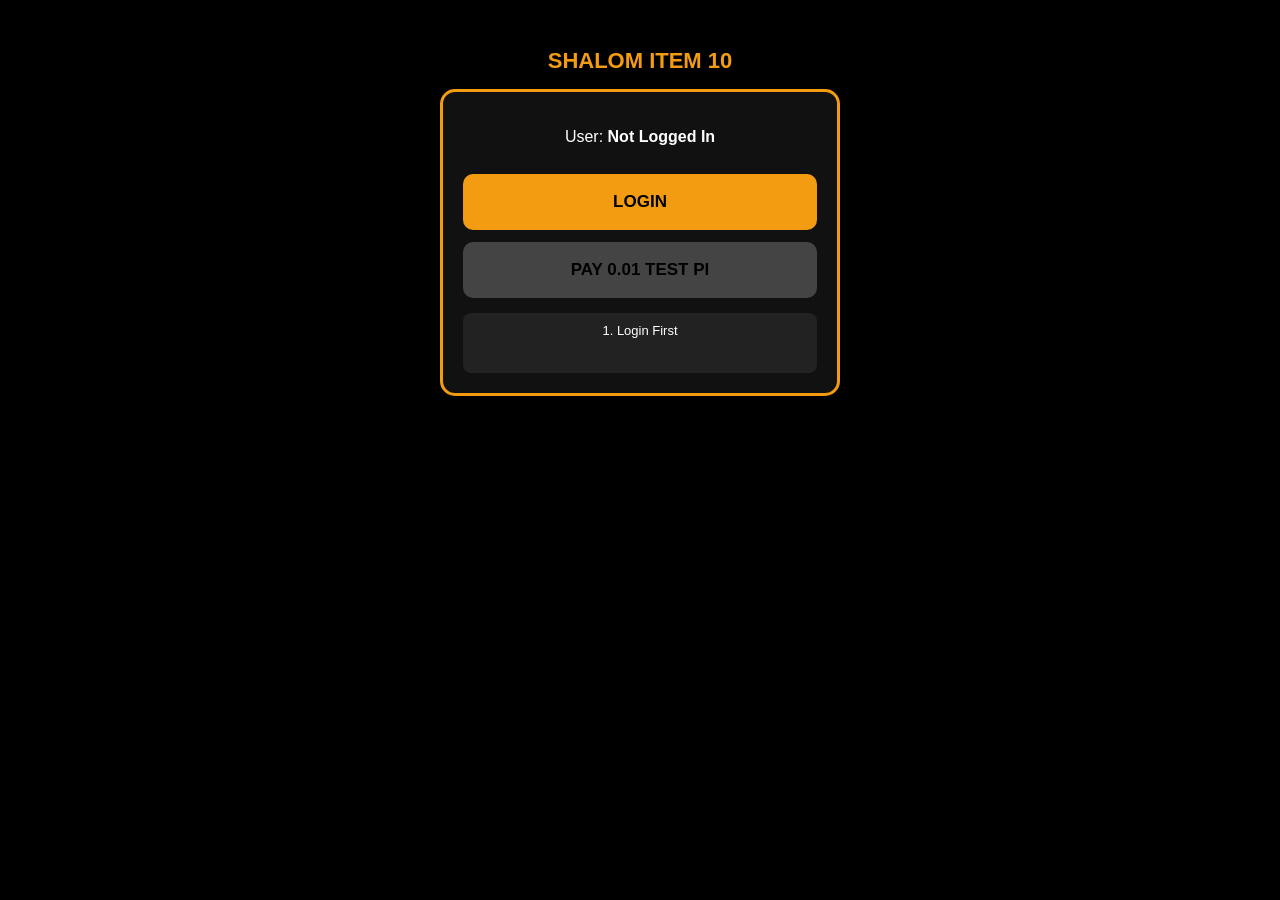
==== index.html @ a56987d5 "Refactor HTML structure and styles for final version Updated the title and modified styles for impro" ====
<!DOCTYPE html>
<html lang="en">
<head>
  <meta charset="UTF-8">
  <meta name="viewport" content="width=device-width, initial-scale=1.0">
  <title>SHALOM - Item 10 FINAL</title>
  <script src="https://sdk.minepi.com/pi-sdk.js"></script>
  <style>
    body{background:#000;color:#fff;text-align:center;padding:20px;font-family:Arial}
    .container{max-width:400px;margin:20px auto}
    .box{background:#111;border:3px solid #f39c12;padding:20px;border-radius:15px}
    h1{color:#f39c12;font-size:22px}
    button{padding:18px;background:#f39c12;color:#000;border:none;border-radius:10px;font-size:17px;font-weight:bold;width:100%;cursor:pointer;margin-top:12px}
    button:disabled{background:#444}
    #status{margin-top:15px;padding:10px;background:#222;border-radius:8px;font-size:13px;min-height:40px}
  </style>
</head>
<body>
  <div class="container">
    <h1>SHALOM ITEM 10</h1>
    <div class="box">
      <p>User: <b id="username">Not Logged In</b></p>
      <button id="login">LOGIN</button>
      <button id="pay" disabled>PAY 0.01 TEST PI</button>
      <div id="status">1. Login First</div>
    </div>
  </div>

<script>
let myPaymentId = null;

Pi.init({ version: "2.0", sandbox: true }); // LAZIMA TRUE

document.getElementById("login").onclick = async () => {
  document.getElementById("status").innerText = "Logging in...";
  try {
    const auth = await Pi.authenticate(['username', 'payments']);
    document.getElementById("username").innerText = auth.user.username;
    document.getElementById("login").innerText = "LOGGED IN ✓";
    document.getElementById("login").disabled = true;
    document.getElementById("pay").disabled = false;
    document.getElementById("status").innerText = "2. Now Click PAY";
  } catch(e) {
    document.getElementById("status").innerText = "Error: Open in Pi Browser Only!";
  }
};

document.getElementById("pay").onclick = () => {
  document.getElementById("status").innerText = "Opening Wallet...";
  document.getElementById("pay").disabled = true;

  const paymentData = {
    amount: 0.01,
    memo: `SHALOM-TEST-${Date.now()}`, // Unique
    metadata: {paymentId: `SHALOM-${Date.now()}`}
  };

  Pi.createPayment(paymentData, {
    onReadyForServerApproval: (paymentId) => {
      myPaymentId = paymentId;
      document.getElementById("status").innerText = "Wallet Opened! Approving now...";
      // SIRI KUBWA: Lazima tumwambie Pi tumepokea
      Pi.approvePayment(paymentId); 
    },
    onReadyForServerCompletion: (paymentId, txid) => {
      document.getElementById("status").innerHTML = `✅ SUCCESS!<br>TX: ${txid}<br>Go Complete Item 10!`;
      Pi.completePayment(paymentId, txid);
      alert("CONGRATS! Screenshot this and go to Developer Portal > Item 10 > COMPLETE");
    },
    onCancel: (paymentId) => {
      document.getElementById("status").innerText = "Cancelled. Refresh page and try again.";
      document.getElementById("pay").disabled = false;
    },
    onError: (error) => {
      document.getElementById("status").innerText = "Error: " + JSON.stringify(error);
      document.getElementById("pay").disabled = false;
    }
  });
};
</script>
</body>
</html>
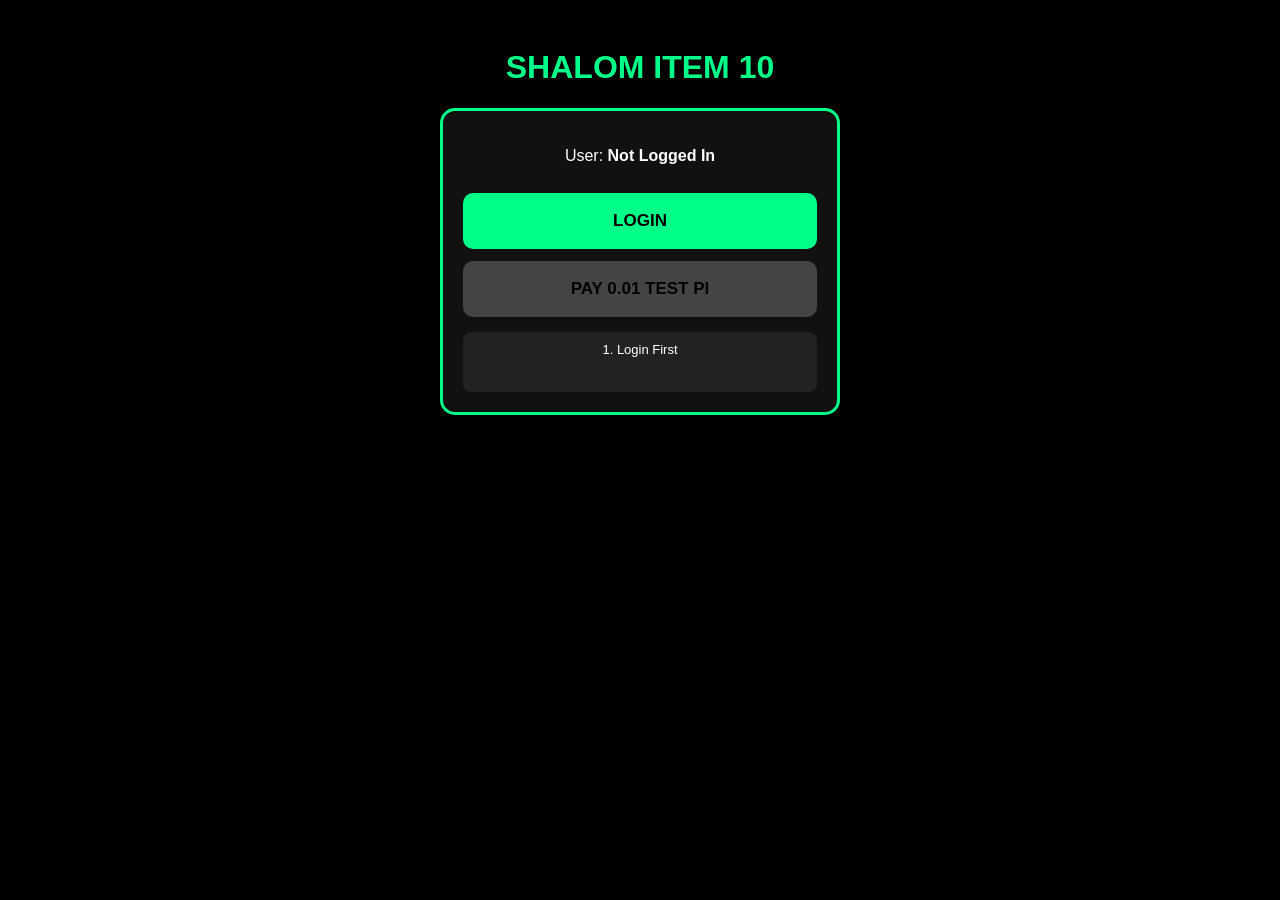
==== commit 8f15a982: "Fix title and update button styles in index.html" ====
--- a/index.html
+++ b/index.html
@@ -3,14 +3,14 @@
 <head>
   <meta charset="UTF-8">
   <meta name="viewport" content="width=device-width, initial-scale=1.0">
-  <title>SHALOM - Item 10 FINAL</title>
+  <title>SHALOM - Item 10 FINAL FIX</title>
   <script src="https://sdk.minepi.com/pi-sdk.js"></script>
   <style>
     body{background:#000;color:#fff;text-align:center;padding:20px;font-family:Arial}
     .container{max-width:400px;margin:20px auto}
-    .box{background:#111;border:3px solid #f39c12;padding:20px;border-radius:15px}
-    h1{color:#f39c12;font-size:22px}
-    button{padding:18px;background:#f39c12;color:#000;border:none;border-radius:10px;font-size:17px;font-weight:bold;width:100%;cursor:pointer;margin-top:12px}
+    .box{background:#111;border:3px solid #00ff88;padding:20px;border-radius:15px}
+    h1{color:#00ff88}
+    button{padding:18px;background:#00ff88;color:#000;border:none;border-radius:10px;font-size:17px;font-weight:bold;width:100%;cursor:pointer;margin-top:12px}
     button:disabled{background:#444}
     #status{margin-top:15px;padding:10px;background:#222;border-radius:8px;font-size:13px;min-height:40px}
   </style>
@@ -27,9 +27,9 @@
   </div>
 
 <script>
-let myPaymentId = null;
+let paymentIdGlobal = null;
 
-Pi.init({ version: "2.0", sandbox: true }); // LAZIMA TRUE
+Pi.init({ version: "2.0", sandbox: true });
 
 document.getElementById("login").onclick = async () => {
   document.getElementById("status").innerText = "Logging in...";
@@ -39,9 +39,9 @@
     document.getElementById("login").innerText = "LOGGED IN ✓";
     document.getElementById("login").disabled = true;
     document.getElementById("pay").disabled = false;
-    document.getElementById("status").innerText = "2. Now Click PAY";
+    document.getElementById("status").innerText = "2. Click PAY";
   } catch(e) {
-    document.getElementById("status").innerText = "Error: Open in Pi Browser Only!";
+    alert("Open in Pi Browser Only!");
   }
 };
 
@@ -49,30 +49,28 @@
   document.getElementById("status").innerText = "Opening Wallet...";
   document.getElementById("pay").disabled = true;
 
-  const paymentData = {
+  Pi.createPayment({
     amount: 0.01,
-    memo: `SHALOM-TEST-${Date.now()}`, // Unique
-    metadata: {paymentId: `SHALOM-${Date.now()}`}
-  };
-
-  Pi.createPayment(paymentData, {
+    memo: `SHALOM-TEST-${Date.now()}`,
+    metadata: {app: "SHALOM"}
+  }, {
     onReadyForServerApproval: (paymentId) => {
-      myPaymentId = paymentId;
-      document.getElementById("status").innerText = "Wallet Opened! Approving now...";
-      // SIRI KUBWA: Lazima tumwambie Pi tumepokea
+      paymentIdGlobal = paymentId;
+      document.getElementById("status").innerText = "Wallet Opened! Approving...";
+      // SIRI KUBWA: APPROVE MARA MOJA BILA KUSUBIRI
       Pi.approvePayment(paymentId); 
     },
     onReadyForServerCompletion: (paymentId, txid) => {
       document.getElementById("status").innerHTML = `✅ SUCCESS!<br>TX: ${txid}<br>Go Complete Item 10!`;
       Pi.completePayment(paymentId, txid);
-      alert("CONGRATS! Screenshot this and go to Developer Portal > Item 10 > COMPLETE");
+      alert("CONGRATS! Screenshot and go to Developer Portal");
     },
     onCancel: (paymentId) => {
-      document.getElementById("status").innerText = "Cancelled. Refresh page and try again.";
+      document.getElementById("status").innerText = "Cancelled. Refresh and try again.";
       document.getElementById("pay").disabled = false;
     },
     onError: (error) => {
-      document.getElementById("status").innerText = "Error: " + JSON.stringify(error);
+      document.getElementById("status").innerText = "Error: " + error;
       document.getElementById("pay").disabled = false;
     }
   });
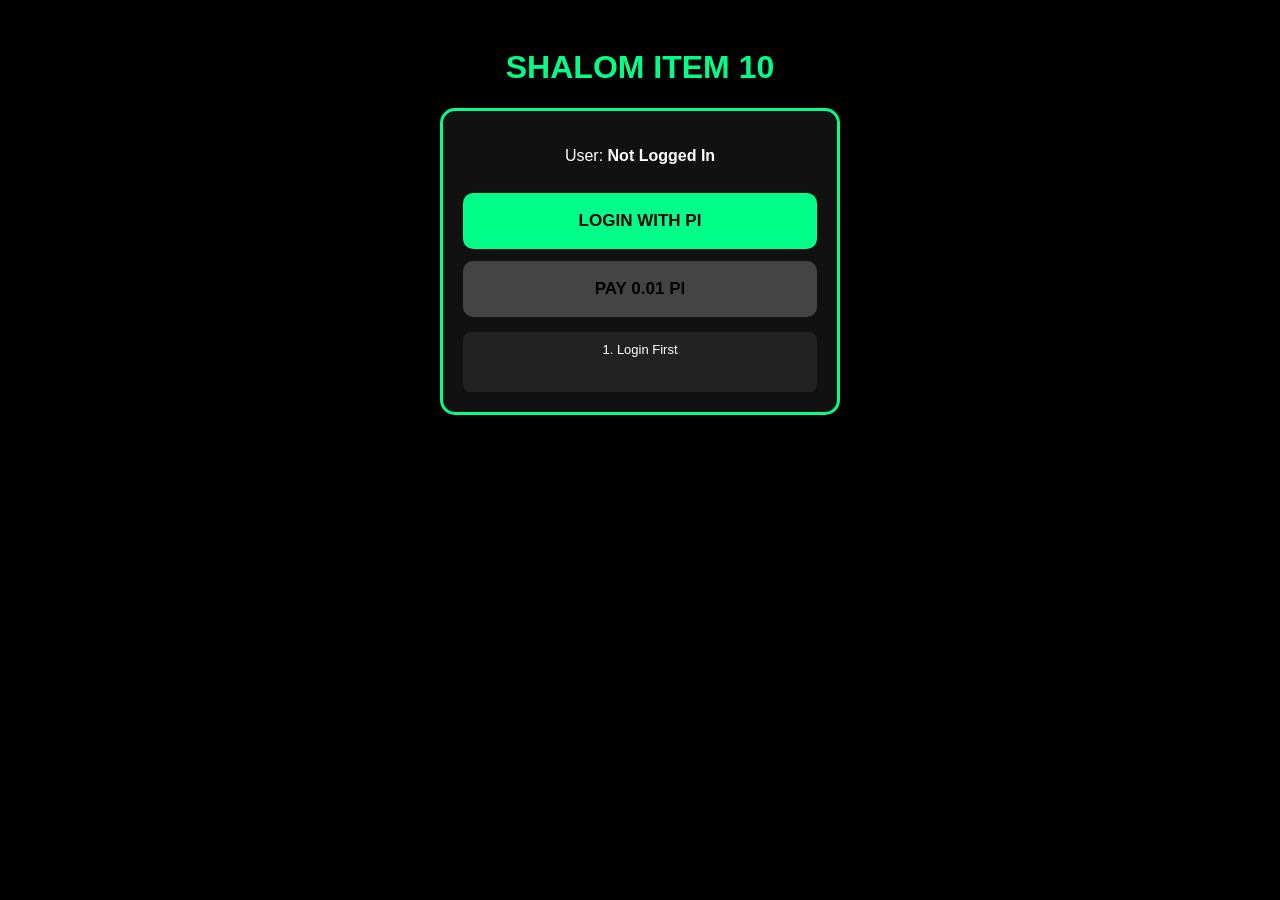
==== commit e65345b7: "Update title and payment button text in index.html" ====
--- a/index.html
+++ b/index.html
@@ -3,7 +3,7 @@
 <head>
   <meta charset="UTF-8">
   <meta name="viewport" content="width=device-width, initial-scale=1.0">
-  <title>SHALOM - Item 10 FINAL FIX</title>
+  <title>SHALOM - Item 10 FINAL</title>
   <script src="https://sdk.minepi.com/pi-sdk.js"></script>
   <style>
     body{background:#000;color:#fff;text-align:center;padding:20px;font-family:Arial}
@@ -20,28 +20,42 @@
     <h1>SHALOM ITEM 10</h1>
     <div class="box">
       <p>User: <b id="username">Not Logged In</b></p>
-      <button id="login">LOGIN</button>
-      <button id="pay" disabled>PAY 0.01 TEST PI</button>
+      <button id="login">LOGIN WITH PI</button>
+      <button id="pay" disabled>PAY 0.01 PI</button>
       <div id="status">1. Login First</div>
     </div>
   </div>
 
 <script>
-let paymentIdGlobal = null;
+let authResult = null;
 
-Pi.init({ version: "2.0", sandbox: true });
+// IMPORTANT 1: PUT YOUR REAL VERCEL LINK HERE
+const BACKEND_URL = "https://shalom-backend.vercel.app"; 
+
+// IMPORTANT 2: SANDBOX MUST BE FALSE FOR ITEM 10
+Pi.init({ version: "2.0", sandbox: false });
+
+// IMPORTANT 3: RECOVER INCOMPLETE PAYMENTS
+function onIncompletePaymentFound(payment) {
+  document.getElementById("status").innerText = "Recovering old payment...";
+  fetch(`${BACKEND_URL}/api/complete`, {
+    method: 'POST',
+    headers: {'Content-Type': 'application/json'},
+    body: JSON.stringify({ paymentId: payment.identifier, txid: payment.transaction.txid })
+  });
+}
 
 document.getElementById("login").onclick = async () => {
   document.getElementById("status").innerText = "Logging in...";
   try {
-    const auth = await Pi.authenticate(['username', 'payments']);
-    document.getElementById("username").innerText = auth.user.username;
+    authResult = await Pi.authenticate(['username', 'payments'], onIncompletePaymentFound);
+    document.getElementById("username").innerText = authResult.user.username;
     document.getElementById("login").innerText = "LOGGED IN ✓";
     document.getElementById("login").disabled = true;
     document.getElementById("pay").disabled = false;
-    document.getElementById("status").innerText = "2. Click PAY";
+    document.getElementById("status").innerText = "2. Click PAY 0.01 Pi";
   } catch(e) {
-    alert("Open in Pi Browser Only!");
+    alert("Open this in Pi Browser Only!");
   }
 };
 
@@ -51,22 +65,34 @@
 
   Pi.createPayment({
     amount: 0.01,
-    memo: `SHALOM-TEST-${Date.now()}`,
-    metadata: {app: "SHALOM"}
+    memo: `SHALOM-ITEM10-${Date.now()}`,
+    metadata: { app: "SHALOM" }
   }, {
-    onReadyForServerApproval: (paymentId) => {
-      paymentIdGlobal = paymentId;
-      document.getElementById("status").innerText = "Wallet Opened! Approving...";
-      // SIRI KUBWA: APPROVE MARA MOJA BILA KUSUBIRI
-      Pi.approvePayment(paymentId); 
+    onReadyForServerApproval: async (paymentId) => {
+      document.getElementById("status").innerText = "Approving payment...";
+      // SEND TO BACKEND FOR APPROVAL
+      const res = await fetch(`${BACKEND_URL}/api/approve`, {
+        method: 'POST',
+        headers: {'Content-Type': 'application/json'},
+        body: JSON.stringify({ paymentId, userAccessToken: authResult.accessToken })
+      });
+      if(!res.ok) alert("Approval Failed!");
     },
-    onReadyForServerCompletion: (paymentId, txid) => {
-      document.getElementById("status").innerHTML = `✅ SUCCESS!<br>TX: ${txid}<br>Go Complete Item 10!`;
-      Pi.completePayment(paymentId, txid);
-      alert("CONGRATS! Screenshot and go to Developer Portal");
+    onReadyForServerCompletion: async (paymentId, txid) => {
+      document.getElementById("status").innerText = "Completing payment...";
+      // SEND TO BACKEND FOR COMPLETION
+      const res = await fetch(`${BACKEND_URL}/api/complete`, {
+        method: 'POST',
+        headers: {'Content-Type': 'application/json'},
+        body: JSON.stringify({ paymentId, txid })
+      });
+      if(res.ok){
+        document.getElementById("status").innerHTML = `✅ SUCCESS!<br>TX: ${txid}<br>Go Complete Item 10 Now!`;
+        alert("CONGRATS! Go to Developer Portal and complete Item 10");
+      }
     },
     onCancel: (paymentId) => {
-      document.getElementById("status").innerText = "Cancelled. Refresh and try again.";
+      document.getElementById("status").innerText = "Cancelled. Try again.";
       document.getElementById("pay").disabled = false;
     },
     onError: (error) => {
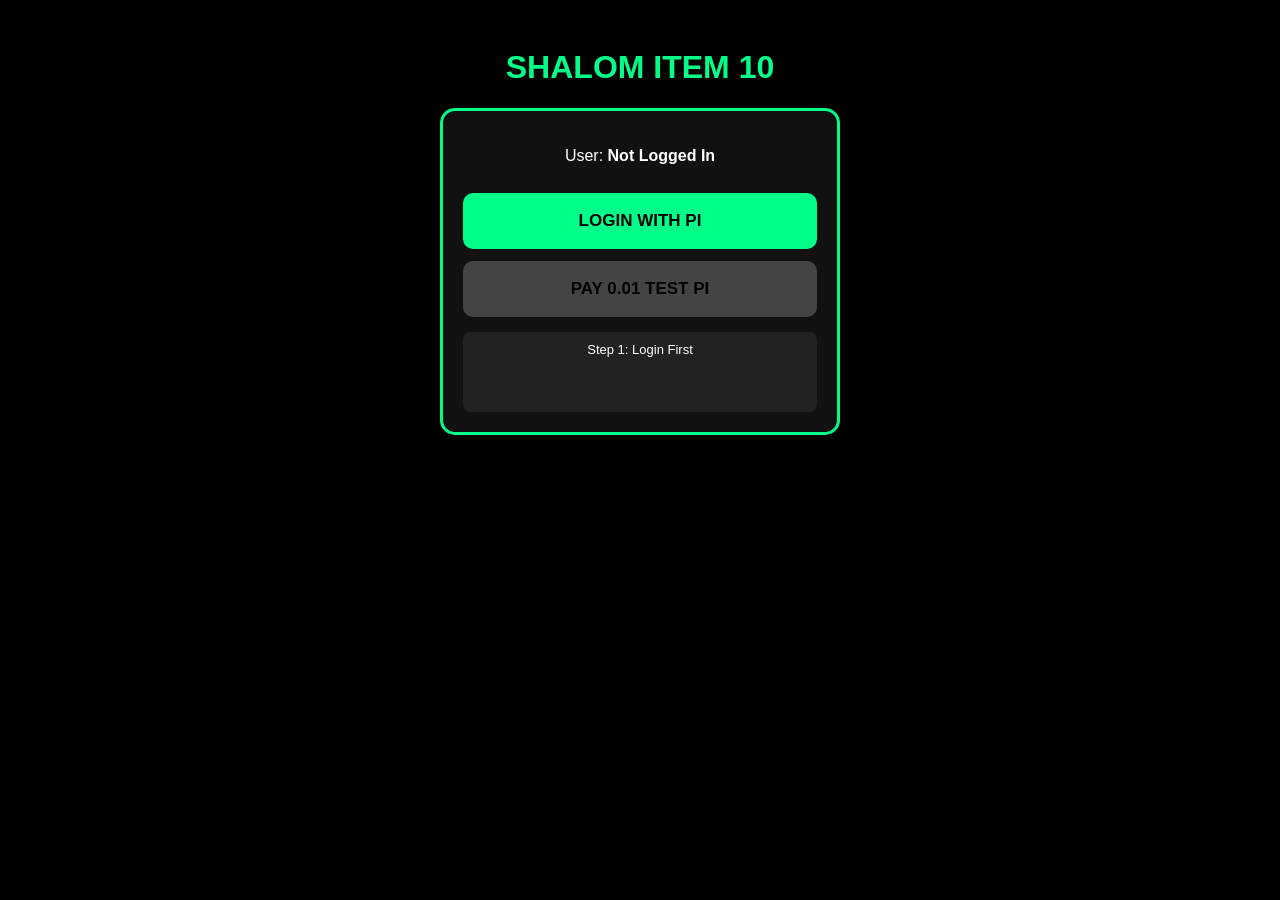
==== commit 7281274e: "Update title and payment button text in index.html" ====
--- a/index.html
+++ b/index.html
@@ -3,7 +3,7 @@
 <head>
   <meta charset="UTF-8">
   <meta name="viewport" content="width=device-width, initial-scale=1.0">
-  <title>SHALOM - Item 10 FINAL</title>
+  <title>SHALOM - Item 10 READY</title>
   <script src="https://sdk.minepi.com/pi-sdk.js"></script>
   <style>
     body{background:#000;color:#fff;text-align:center;padding:20px;font-family:Arial}
@@ -11,8 +11,9 @@
     .box{background:#111;border:3px solid #00ff88;padding:20px;border-radius:15px}
     h1{color:#00ff88}
     button{padding:18px;background:#00ff88;color:#000;border:none;border-radius:10px;font-size:17px;font-weight:bold;width:100%;cursor:pointer;margin-top:12px}
-    button:disabled{background:#444}
-    #status{margin-top:15px;padding:10px;background:#222;border-radius:8px;font-size:13px;min-height:40px}
+    button:disabled{background:#444;cursor:not-allowed}
+    #status{margin-top:15px;padding:10px;background:#222;border-radius:8px;font-size:13px;min-height:60px}
+    .success{color:#00ff88}
   </style>
 </head>
 <body>
@@ -21,85 +22,93 @@
     <div class="box">
       <p>User: <b id="username">Not Logged In</b></p>
       <button id="login">LOGIN WITH PI</button>
-      <button id="pay" disabled>PAY 0.01 PI</button>
-      <div id="status">1. Login First</div>
+      <button id="pay" disabled>PAY 0.01 TEST PI</button>
+      <div id="status">Step 1: Login First</div>
     </div>
   </div>
 
 <script>
-let authResult = null;
-
-// IMPORTANT 1: PUT YOUR REAL VERCEL LINK HERE
-const BACKEND_URL = "https://shalom-backend.vercel.app"; 
-
-// IMPORTANT 2: SANDBOX MUST BE FALSE FOR ITEM 10
-Pi.init({ version: "2.0", sandbox: false });
-
-// IMPORTANT 3: RECOVER INCOMPLETE PAYMENTS
-function onIncompletePaymentFound(payment) {
-  document.getElementById("status").innerText = "Recovering old payment...";
-  fetch(`${BACKEND_URL}/api/complete`, {
-    method: 'POST',
-    headers: {'Content-Type': 'application/json'},
-    body: JSON.stringify({ paymentId: payment.identifier, txid: payment.transaction.txid })
-  });
-}
+// Initialize Pi SDK
+Pi.init({ version: "2.0", sandbox: true });
 
 document.getElementById("login").onclick = async () => {
   document.getElementById("status").innerText = "Logging in...";
   try {
-    authResult = await Pi.authenticate(['username', 'payments'], onIncompletePaymentFound);
-    document.getElementById("username").innerText = authResult.user.username;
+    const scopes = ['username', 'payments'];
+    const auth = await Pi.authenticate(scopes);
+    document.getElementById("username").innerText = auth.user.username;
     document.getElementById("login").innerText = "LOGGED IN ✓";
     document.getElementById("login").disabled = true;
     document.getElementById("pay").disabled = false;
-    document.getElementById("status").innerText = "2. Click PAY 0.01 Pi";
+    document.getElementById("status").innerText = "Step 2: Click PAY 0.01 PI";
   } catch(e) {
-    alert("Open this in Pi Browser Only!");
+    alert("Error: Open this app in Pi Browser Only!");
+    console.error(e);
   }
 };
 
-document.getElementById("pay").onclick = () => {
-  document.getElementById("status").innerText = "Opening Wallet...";
+document.getElementById("pay").onclick = async () => {
+  document.getElementById("status").innerText = "Opening Pi Wallet...";
   document.getElementById("pay").disabled = true;
 
-  Pi.createPayment({
+  const paymentData = {
     amount: 0.01,
-    memo: `SHALOM-ITEM10-${Date.now()}`,
-    metadata: { app: "SHALOM" }
-  }, {
+    memo: `SHALOM-TEST-${Date.now()}`,
+    metadata: {app: "SHALOM", item: "test"}
+  };
+
+  const callbacks = {
+    // SIRI YA ITEM 10: TUMA KWA BACKEND, USITUMIE Pi.approvePayment
     onReadyForServerApproval: async (paymentId) => {
-      document.getElementById("status").innerText = "Approving payment...";
-      // SEND TO BACKEND FOR APPROVAL
-      const res = await fetch(`${BACKEND_URL}/api/approve`, {
-        method: 'POST',
-        headers: {'Content-Type': 'application/json'},
-        body: JSON.stringify({ paymentId, userAccessToken: authResult.accessToken })
-      });
-      if(!res.ok) alert("Approval Failed!");
-    },
-    onReadyForServerCompletion: async (paymentId, txid) => {
-      document.getElementById("status").innerText = "Completing payment...";
-      // SEND TO BACKEND FOR COMPLETION
-      const res = await fetch(`${BACKEND_URL}/api/complete`, {
-        method: 'POST',
-        headers: {'Content-Type': 'application/json'},
-        body: JSON.stringify({ paymentId, txid })
-      });
-      if(res.ok){
-        document.getElementById("status").innerHTML = `✅ SUCCESS!<br>TX: ${txid}<br>Go Complete Item 10 Now!`;
-        alert("CONGRATS! Go to Developer Portal and complete Item 10");
+      document.getElementById("status").innerText = "Approving with Server...";
+      try {
+        const res = await fetch('/api/payments/approve', {
+          method: 'POST',
+          headers: { 'Content-Type': 'application/json' },
+          body: JSON.stringify({ paymentId })
+        });
+        const data = await res.json();
+        console.log("Approved:", data);
+        document.getElementById("status").innerText = "Approved! Waiting for Blockchain...";
+      } catch(e) {
+        document.getElementById("status").innerText = "Approve Failed: " + e;
+        document.getElementById("pay").disabled = false;
       }
     },
-    onCancel: (paymentId) => {
-      document.getElementById("status").innerText = "Cancelled. Try again.";
+
+    // SIRI YA PILI: COMPLETE KWA BACKEND
+    onReadyForServerCompletion: async (paymentId, txid) => {
+      document.getElementById("status").innerText = "Completing Payment...";
+      try {
+        const res = await fetch('/api/payments/complete', {
+          method: 'POST',
+          headers: { 'Content-Type': 'application/json' },
+          body: JSON.stringify({ paymentId, txid })
+        });
+        const data = await res.json();
+        console.log("Completed:", data);
+        
+        document.getElementById("status").innerHTML = `<span class="success">✅ PAYMENT SUCCESS!</span><br>TXID: ${txid}<br><br>Now go to Developer Portal > Item 10 will appear`;
+        alert("CONGRATS! Screenshot this and go submit Item 10");
+      } catch(e) {
+        document.getElementById("status").innerText = "Complete Failed: " + e;
+      }
       document.getElementById("pay").disabled = false;
     },
+
+    onCancel: (paymentId) => {
+      document.getElementById("status").innerText = "Payment Cancelled. Try again.";
+      document.getElementById("pay").disabled = false;
+    },
+
     onError: (error) => {
       document.getElementById("status").innerText = "Error: " + error;
       document.getElementById("pay").disabled = false;
     }
-  });
+  };
+
+  // Fungua Wallet
+  Pi.createPayment(paymentData, callbacks);
 };
 </script>
 </body>
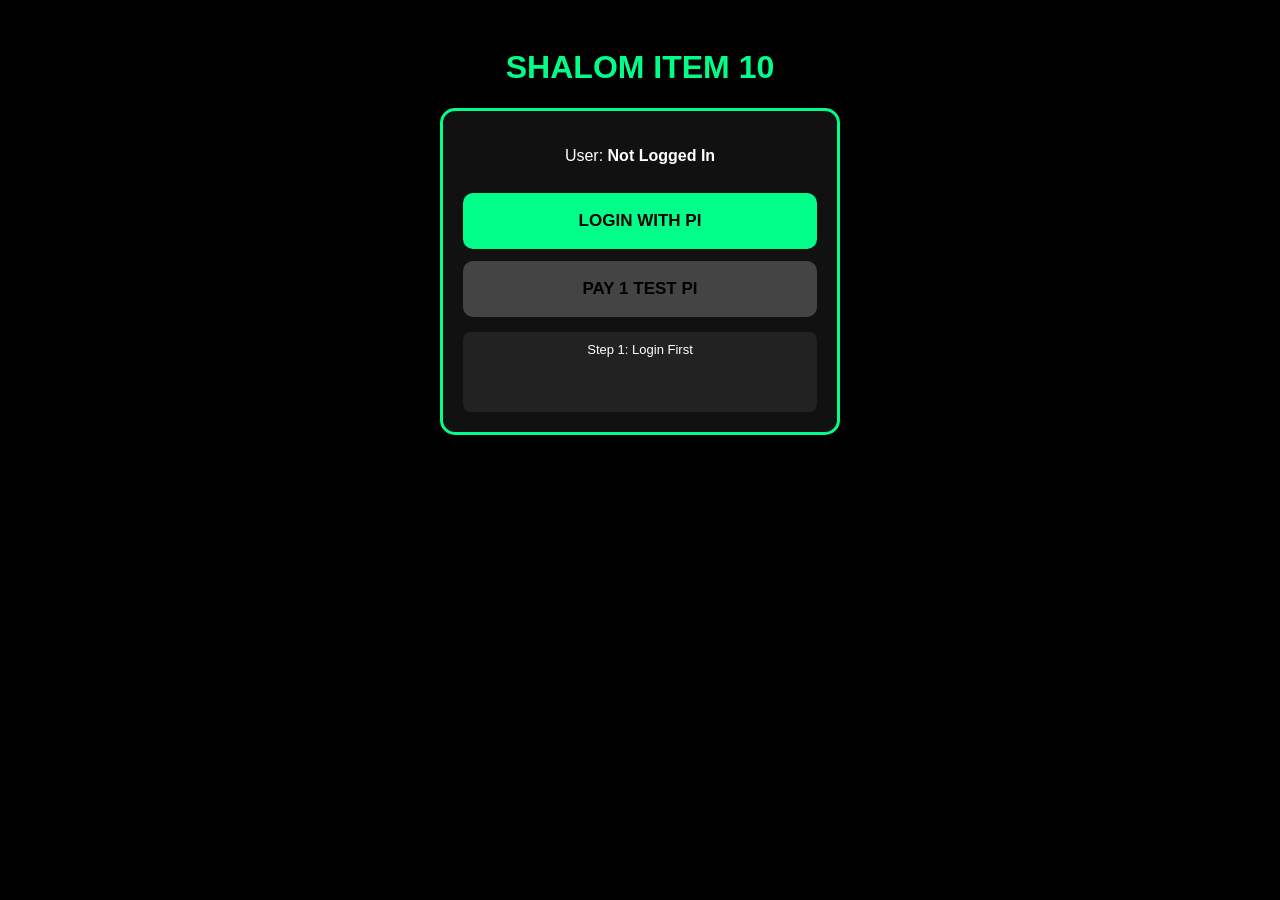
==== commit 9bed170c: "Update payment details and SDK initialization" ====
--- a/index.html
+++ b/index.html
@@ -3,7 +3,7 @@
 <head>
   <meta charset="UTF-8">
   <meta name="viewport" content="width=device-width, initial-scale=1.0">
-  <title>SHALOM - Item 10 READY</title>
+  <title>SHALOM - Item 10 FINAL</title>
   <script src="https://sdk.minepi.com/pi-sdk.js"></script>
   <style>
     body{background:#000;color:#fff;text-align:center;padding:20px;font-family:Arial}
@@ -22,14 +22,14 @@
     <div class="box">
       <p>User: <b id="username">Not Logged In</b></p>
       <button id="login">LOGIN WITH PI</button>
-      <button id="pay" disabled>PAY 0.01 TEST PI</button>
+      <button id="pay" disabled>PAY 1 TEST PI</button>
       <div id="status">Step 1: Login First</div>
     </div>
   </div>
 
 <script>
-// Initialize Pi SDK
-Pi.init({ version: "2.0", sandbox: true });
+// CRITICAL: sandbox must be FALSE for Item 10 Review
+Pi.init({ version: "2.0", sandbox: false });
 
 document.getElementById("login").onclick = async () => {
   document.getElementById("status").innerText = "Logging in...";
@@ -40,7 +40,7 @@
     document.getElementById("login").innerText = "LOGGED IN ✓";
     document.getElementById("login").disabled = true;
     document.getElementById("pay").disabled = false;
-    document.getElementById("status").innerText = "Step 2: Click PAY 0.01 PI";
+    document.getElementById("status").innerText = "Step 2: Click PAY 1 PI";
   } catch(e) {
     alert("Error: Open this app in Pi Browser Only!");
     console.error(e);
@@ -52,17 +52,17 @@
   document.getElementById("pay").disabled = true;
 
   const paymentData = {
-    amount: 0.01,
-    memo: `SHALOM-TEST-${Date.now()}`,
-    metadata: {app: "SHALOM", item: "test"}
+    amount: 1, // CRITICAL: Must be 1 or more for review
+    memo: "SHALOM Premium Access",
+    metadata: {app: "SHALOM", item: "premium"}
   };
 
   const callbacks = {
-    // SIRI YA ITEM 10: TUMA KWA BACKEND, USITUMIE Pi.approvePayment
+    // Send to backend for approval
     onReadyForServerApproval: async (paymentId) => {
       document.getElementById("status").innerText = "Approving with Server...";
       try {
-        const res = await fetch('/api/payments/approve', {
+        const res = await fetch('/api/approve', {  // FIXED PATH
           method: 'POST',
           headers: { 'Content-Type': 'application/json' },
           body: JSON.stringify({ paymentId })
@@ -76,11 +76,11 @@
       }
     },
 
-    // SIRI YA PILI: COMPLETE KWA BACKEND
+    // Send to backend for completion
     onReadyForServerCompletion: async (paymentId, txid) => {
       document.getElementById("status").innerText = "Completing Payment...";
       try {
-        const res = await fetch('/api/payments/complete', {
+        const res = await fetch('/api/complete', {  // FIXED PATH
           method: 'POST',
           headers: { 'Content-Type': 'application/json' },
           body: JSON.stringify({ paymentId, txid })
@@ -88,8 +88,8 @@
         const data = await res.json();
         console.log("Completed:", data);
         
-        document.getElementById("status").innerHTML = `<span class="success">✅ PAYMENT SUCCESS!</span><br>TXID: ${txid}<br><br>Now go to Developer Portal > Item 10 will appear`;
-        alert("CONGRATS! Screenshot this and go submit Item 10");
+        document.getElementById("status").innerHTML = `<span class="success">✅ PAYMENT SUCCESS!</span><br>TXID: ${txid}<br><br>Go to Developer Portal > Item 10 is ready`;
+        alert("CONGRATS! Screenshot this and submit Item 10");
       } catch(e) {
         document.getElementById("status").innerText = "Complete Failed: " + e;
       }
@@ -107,7 +107,7 @@
     }
   };
 
-  // Fungua Wallet
+  // Open Wallet
   Pi.createPayment(paymentData, callbacks);
 };
 </script>
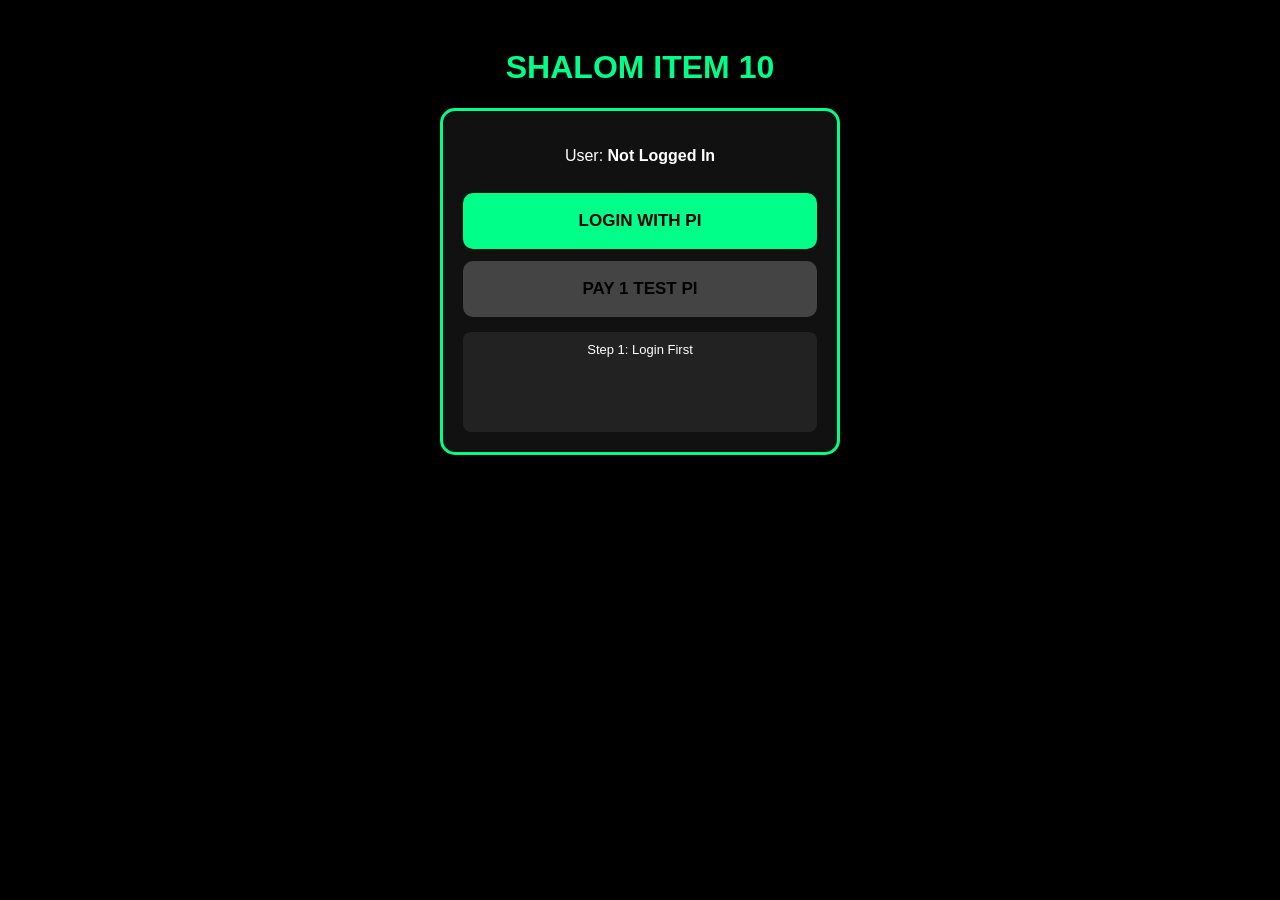
==== commit aeeba18c: "Update title and payment handling in index.html" ====
--- a/index.html
+++ b/index.html
@@ -3,7 +3,7 @@
 <head>
   <meta charset="UTF-8">
   <meta name="viewport" content="width=device-width, initial-scale=1.0">
-  <title>SHALOM - Item 10 FINAL</title>
+  <title>SHALOM - Item 10 FINAL TESTNET</title>
   <script src="https://sdk.minepi.com/pi-sdk.js"></script>
   <style>
     body{background:#000;color:#fff;text-align:center;padding:20px;font-family:Arial}
@@ -12,8 +12,9 @@
     h1{color:#00ff88}
     button{padding:18px;background:#00ff88;color:#000;border:none;border-radius:10px;font-size:17px;font-weight:bold;width:100%;cursor:pointer;margin-top:12px}
     button:disabled{background:#444;cursor:not-allowed}
-    #status{margin-top:15px;padding:10px;background:#222;border-radius:8px;font-size:13px;min-height:60px}
-    .success{color:#00ff88}
+    #status{margin-top:15px;padding:10px;background:#222;border-radius:8px;font-size:13px;min-height:80px}
+    .success{color:#00ff88;font-weight:bold}
+    .error{color:#ff4444}
   </style>
 </head>
 <body>
@@ -28,14 +29,17 @@
   </div>
 
 <script>
-// CRITICAL: sandbox must be FALSE for Item 10 Review
+// CRITICAL FOR ITEM 10: sandbox must be FALSE for review
 Pi.init({ version: "2.0", sandbox: false });
+
+let currentUser = null;
 
 document.getElementById("login").onclick = async () => {
   document.getElementById("status").innerText = "Logging in...";
   try {
     const scopes = ['username', 'payments'];
-    const auth = await Pi.authenticate(scopes);
+    const auth = await Pi.authenticate(scopes, onIncompletePaymentFound);
+    currentUser = auth.user;
     document.getElementById("username").innerText = auth.user.username;
     document.getElementById("login").innerText = "LOGGED IN ✓";
     document.getElementById("login").disabled = true;
@@ -47,22 +51,29 @@
   }
 };
 
+// Handle incomplete payments - Core Team requirement
+function onIncompletePaymentFound(payment) {
+  console.log("Found incomplete payment:", payment);
+  document.getElementById("status").innerHTML = `<span class="error">Found incomplete payment. Completing...</span>`;
+  // Pi will auto-call onReadyForServerCompletion
+}
+
 document.getElementById("pay").onclick = async () => {
   document.getElementById("status").innerText = "Opening Pi Wallet...";
   document.getElementById("pay").disabled = true;
 
   const paymentData = {
-    amount: 1, // CRITICAL: Must be 1 or more for review
-    memo: "SHALOM Premium Access",
-    metadata: {app: "SHALOM", item: "premium"}
+    amount: 1, // CRITICAL: Must be 1+ for review. 0.01 is rejected
+    memo: "SHALOM Premium Access Testnet",
+    metadata: {app: "SHALOM", item: "premium", network: "testnet"}
   };
 
   const callbacks = {
-    // Send to backend for approval
+    // STEP 1: Send to backend for approval within 15s
     onReadyForServerApproval: async (paymentId) => {
-      document.getElementById("status").innerText = "Approving with Server...";
+      document.getElementById("status").innerText = "Step 1/2: Approving with Server...";
       try {
-        const res = await fetch('/api/approve', {  // FIXED PATH
+        const res = await fetch('/api/approve', {
           method: 'POST',
           headers: { 'Content-Type': 'application/json' },
           body: JSON.stringify({ paymentId })
@@ -71,16 +82,16 @@
         console.log("Approved:", data);
         document.getElementById("status").innerText = "Approved! Waiting for Blockchain...";
       } catch(e) {
-        document.getElementById("status").innerText = "Approve Failed: " + e;
+        document.getElementById("status").innerHTML = `<span class="error">Approve Failed: ${e}</span>`;
         document.getElementById("pay").disabled = false;
       }
     },
 
-    // Send to backend for completion
+    // STEP 2: Send to backend for completion
     onReadyForServerCompletion: async (paymentId, txid) => {
-      document.getElementById("status").innerText = "Completing Payment...";
+      document.getElementById("status").innerText = "Step 2/2: Completing Payment...";
       try {
-        const res = await fetch('/api/complete', {  // FIXED PATH
+        const res = await fetch('/api/complete', {
           method: 'POST',
           headers: { 'Content-Type': 'application/json' },
           body: JSON.stringify({ paymentId, txid })
@@ -88,26 +99,26 @@
         const data = await res.json();
         console.log("Completed:", data);
         
-        document.getElementById("status").innerHTML = `<span class="success">✅ PAYMENT SUCCESS!</span><br>TXID: ${txid}<br><br>Go to Developer Portal > Item 10 is ready`;
-        alert("CONGRATS! Screenshot this and submit Item 10");
+        document.getElementById("status").innerHTML = `<span class="success">✅ PAYMENT SUCCESS!</span><br>TXID: ${txid}<br><br>Go to Developer Portal > Refresh > Submit Item 10`;
+        alert("CONGRATULATIONS! Screenshot this and submit Item 10");
       } catch(e) {
-        document.getElementById("status").innerText = "Complete Failed: " + e;
+        document.getElementById("status").innerHTML = `<span class="error">Complete Failed: ${e}</span>`;
       }
       document.getElementById("pay").disabled = false;
     },
 
     onCancel: (paymentId) => {
-      document.getElementById("status").innerText = "Payment Cancelled. Try again.";
+      document.getElementById("status").innerHTML = `<span class="error">Payment Cancelled. Try again.</span>`;
       document.getElementById("pay").disabled = false;
     },
 
     onError: (error) => {
-      document.getElementById("status").innerText = "Error: " + error;
+      document.getElementById("status").innerHTML = `<span class="error">Error: ${error}</span>`;
       document.getElementById("pay").disabled = false;
     }
   };
 
-  // Open Wallet
+  // Open Pi Wallet
   Pi.createPayment(paymentData, callbacks);
 };
 </script>
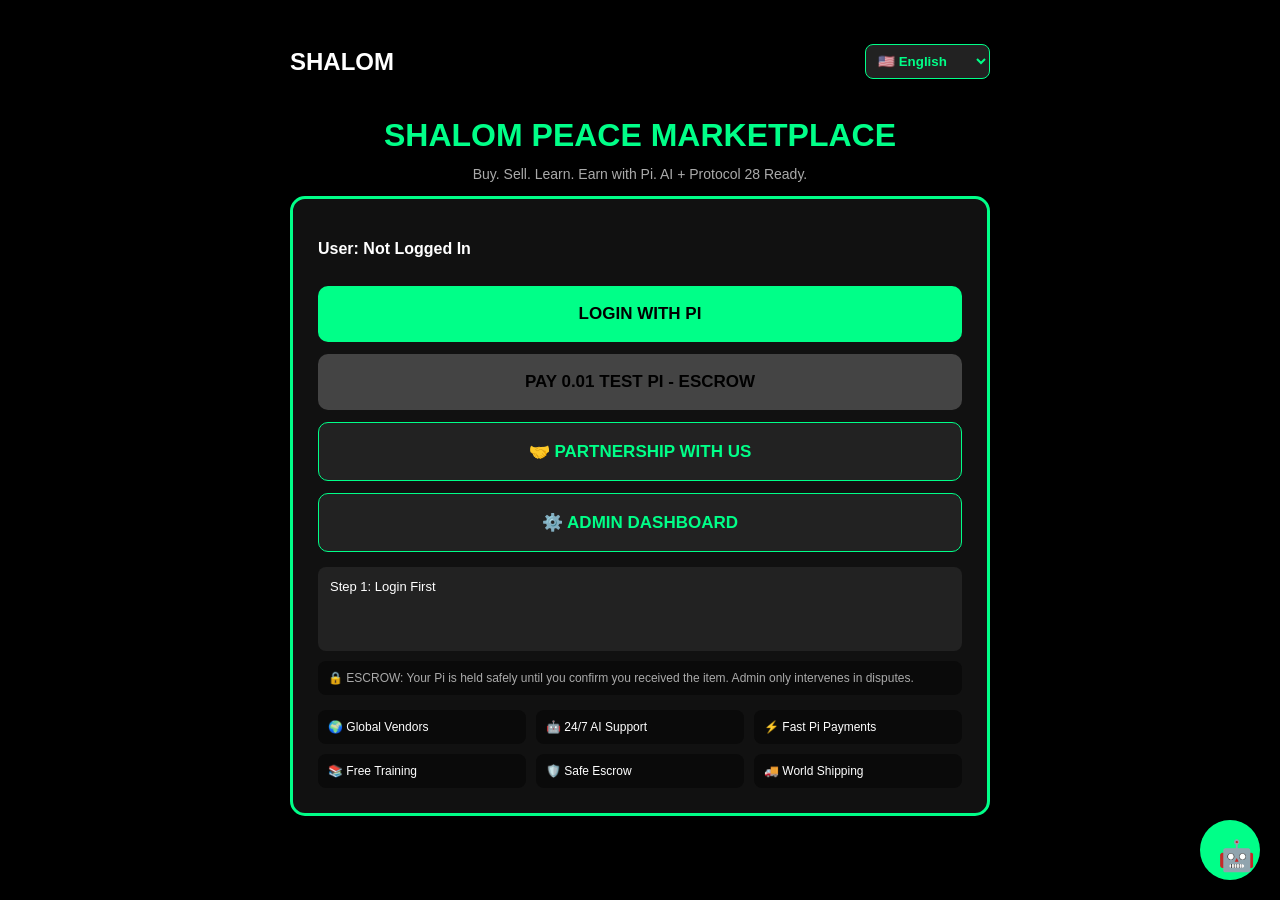
==== commit b1b70514: "Revamp SHALOM Peace Marketplace layout and features Updated title and enhanced styling for the SHALO" ====
--- a/index.html
+++ b/index.html
@@ -3,124 +3,191 @@
 <head>
   <meta charset="UTF-8">
   <meta name="viewport" content="width=device-width, initial-scale=1.0">
-  <title>SHALOM - Item 10 FINAL TESTNET</title>
+  <title>SHALOM - Peace Marketplace | AI Powered</title>
   <script src="https://sdk.minepi.com/pi-sdk.js"></script>
   <style>
-    body{background:#000;color:#fff;text-align:center;padding:20px;font-family:Arial}
-    .container{max-width:400px;margin:20px auto}
-    .box{background:#111;border:3px solid #00ff88;padding:20px;border-radius:15px}
-    h1{color:#00ff88}
+    body{background:#000;color:#fff;text-align:center;padding:20px;font-family:Arial, sans-serif}
+ .topbar{display:flex;justify-content:space-between;align-items:center;max-width:700px;margin:0 auto 10px}
+ .lang-select{background:#222;color:#00ff88;border:1px solid #00ff88;padding:8px;border-radius:8px;font-weight:bold}
+ .container{max-width:700px;margin:20px auto}
+ .box{background:#111;border:3px solid #00ff88;padding:25px;border-radius:15px;text-align:left}
+    h1{color:#00ff88;text-align:center}
+ .subtitle{color:#aaa;font-size:14px;text-align:center;margin-top:-10px}
     button{padding:18px;background:#00ff88;color:#000;border:none;border-radius:10px;font-size:17px;font-weight:bold;width:100%;cursor:pointer;margin-top:12px}
     button:disabled{background:#444;cursor:not-allowed}
-    #status{margin-top:15px;padding:10px;background:#222;border-radius:8px;font-size:13px;min-height:80px}
-    .success{color:#00ff88;font-weight:bold}
-    .error{color:#ff4444}
+    button.secondary{background:#222;color:#00ff88;border:1px solid #00ff88}
+    #status{margin-top:15px;padding:12px;background:#222;border-radius:8px;font-size:13px;min-height:60px}
+ .success{color:#00ff88}
+ .escrow-note{font-size:12px;color:#aaa;background:#0a0a0a;padding:10px;border-radius:8px;margin-top:10px}
+ .feature-grid{display:grid;grid-template-columns:1fr 1fr 1fr;gap:10px;margin-top:15px}
+ .feature{background:#0a0a0a;padding:10px;border-radius:8px;font-size:12px}
+
+  /* AI CHATBOT STYLE */
+  #ai-btn{position:fixed;bottom:20px;right:20px;background:#00ff88;color:#000;border:none;border-radius:50%;width:60px;height:60px;font-size:30px;cursor:pointer;z-index:999}
+  #ai-chatbox{display:none;position:fixed;bottom:90px;right:20px;width:350px;height:500px;background:#111;border:2px solid #00ff88;border-radius:15px;z-index:999;flex-direction:column}
+  #ai-header{background:#00ff88;color:#000;padding:15px;border-radius:13px 13px 0 0;font-weight:bold}
+  #ai-messages{flex:1;overflow-y:auto;padding:15px;text-align:left;font-size:13px}
+ .msg-user{background:#00ff88;color:#000;padding:8px;border-radius:8px;margin:5px 0;text-align:right}
+ .msg-ai{background:#222;padding:8px;border-radius:8px;margin:5px 0}
+  #ai-input-area{display:flex;padding:10px;border-top:1px solid #333}
+  #ai-input{flex:1;background:#222;color:#fff;border:1px solid #444;border-radius:8px;padding:10px}
+  #ai-send{background:#00ff88;color:#000;border:none;border-radius:8px;padding:10px 15px;margin-left:5px;cursor:pointer}
   </style>
 </head>
 <body>
+  <div class="topbar">
+    <h2 id="app-title">SHALOM</h2>
+    <select class="lang-select" id="langSelect">
+      <option value="en">🇺🇸 English</option>
+      <option value="sw">🇹🇿 Kiswahili</option>
+      <option value="zh">🇨🇳 中文</option>
+      <option value="es">🇲🇽 Español</option>
+      <option value="pt">🇧🇷 Português</option>
+      <option value="hi">🇮🇳 हिन्दी</option>
+      <option value="vi">🇻🇳 Tiếng Việt</option>
+      <option value="fr">🇫🇷 Français</option>
+      <option value="tr">🇹🇷 Türkçe</option>
+      <option value="ru">🇷🇺 Русский</option>
+      <option value="ar">🇸🇦 العربية</option>
+      <option value="id">🇮🇩 Bahasa</option>
+    </select>
+  </div>
+
   <div class="container">
-    <h1>SHALOM ITEM 10</h1>
+    <h1 id="title">SHALOM PEACE MARKETPLACE</h1>
+    <p class="subtitle" id="subtitle">Buy. Sell. Learn. Earn with Pi. AI + Protocol 28 Ready.</p>
+
     <div class="box">
-      <p>User: <b id="username">Not Logged In</b></p>
+      <p><b id="user-label">User:</b> <b id="username">Not Logged In</b></p>
       <button id="login">LOGIN WITH PI</button>
-      <button id="pay" disabled>PAY 1 TEST PI</button>
+      <button id="pay" disabled>PAY 0.01 TEST PI - ESCROW</button>
+      <button class="secondary" id="partnership" onclick="window.open('https://jamesmushoke.github.io/partnership.html','_blank')">🤝 PARTNERSHIP WITH US</button>
+      <button class="secondary" id="adminBtn" onclick="window.open('/admin.html','_blank')">⚙️ ADMIN DASHBOARD</button>
+
       <div id="status">Step 1: Login First</div>
+
+      <div class="escrow-note" id="escrow-note">
+        🔒 ESCROW: Your Pi is held safely until you confirm you received the item. Admin only intervenes in disputes.
+      </div>
+
+      <div class="feature-grid">
+        <div class="feature" id="f1">🌍 Global Vendors</div>
+        <div class="feature" id="f2">🤖 24/7 AI Support</div>
+        <div class="feature" id="f3">⚡ Fast Pi Payments</div>
+        <div class="feature" id="f4">📚 Free Training</div>
+        <div class="feature" id="f5">🛡️ Safe Escrow</div>
+        <div class="feature" id="f6">🚚 World Shipping</div>
+      </div>
+    </div>
+  </div>
+
+  <!-- AI CHATBOT BUTTON + BOX -->
+  <button id="ai-btn">🤖</button>
+  <div id="ai-chatbox">
+    <div id="ai-header">SHALOM AI Assistant</div>
+    <div id="ai-messages"><div class="msg-ai">Hello! I can help with Pi payments, Escrow, and Partnership. How can I help?</div></div>
+    <div id="ai-input-area">
+      <input type="text" id="ai-input" placeholder="Ask me anything...">
+      <button id="ai-send">Send</button>
     </div>
   </div>
 
 <script>
-// CRITICAL FOR ITEM 10: sandbox must be FALSE for review
-Pi.init({ version: "2.0", sandbox: false });
-
-let currentUser = null;
-
-document.getElementById("login").onclick = async () => {
-  document.getElementById("status").innerText = "Logging in...";
-  try {
-    const scopes = ['username', 'payments'];
-    const auth = await Pi.authenticate(scopes, onIncompletePaymentFound);
-    currentUser = auth.user;
-    document.getElementById("username").innerText = auth.user.username;
-    document.getElementById("login").innerText = "LOGGED IN ✓";
-    document.getElementById("login").disabled = true;
-    document.getElementById("pay").disabled = false;
-    document.getElementById("status").innerText = "Step 2: Click PAY 1 PI";
-  } catch(e) {
-    alert("Error: Open this app in Pi Browser Only!");
-    console.error(e);
-  }
+// ===== 1. LANGUAGE SYSTEM - 12 LANGUAGES =====
+const translations = {
+  en: {title:"SHALOM PEACE MARKETPLACE",subtitle:"Buy. Sell. Learn. Earn with Pi. AI + Protocol 28 Ready.",user:"User:",login:"LOGIN WITH PI",logged:"LOGGED IN ✓",pay:"PAY 0.01 TEST PI - ESCROW",step1:"Step 1: Login First",step2:"Step 2: Click PAY 0.01 PI",logging:"Logging in...",opening:"Opening Pi Wallet...",approving:"Approving with Server...",waiting:"Approved! Waiting for Blockchain...",completing:"Completing Payment...",success:"✅ PAYMENT SUCCESS!",cancelled:"Payment Cancelled. Try again.",error:"Error: ",escrow:"🔒 ESCROW: Your Pi is held safely until you confirm you received the item. Admin only intervenes in disputes.",f1:"🌍 Global Vendors",f2:"🤖 24/7 AI Support",f3:"⚡ Fast Pi Payments",f4:"📚 Free Training",f5:"🛡️ Safe Escrow",f6:"🚚 World Shipping",ai_welcome:"Hello! I can help with Pi payments, Escrow, and Partnership. How can I help?",ai_placeholder:"Ask me anything..."},
+  sw: {title:"SHALOM SOKO LA AMANI",subtitle:"Nunua. Uza. Jifunze. Pata na Pi. AI + Protocol 28 Tayari.",user:"Mtumiaji:",login:"INGIA KWA PI",logged:"UMEINGIA ✓",pay:"LIPA 0.01 PI YA JARIBU - ESCROW",step1:"Hatua 1: Ingia Kwanza",step2:"Hatua 2: Bofya LIPA 0.01 PI",logging:"Inaingia...",opening:"Inafungua Wallet ya Pi...",approving:"Inaidhinisha na Server...",waiting:"Imeidhinishwa! Inasubiri Blockchain...",completing:"Inakamilisha Malipo...",success:"✅ MALIPO YAMEFANIKIWA!",cancelled:"Malipo Yameghairiwa. Jaribu tena.",error:"Hitilafu: ",escrow:"🔒 ESCROW: Pi yako inahifadhiwa salama hadi uthibitishe umepokea bidhaa. Admin anaingilia tu kama kuna ugomvi.",f1:"🌍 Wauzaji wa Kimataifa",f2:"🤖 Msaada wa AI 24/7",f3:"⚡ Malipo ya Pi Haraka",f4:"📚 Mafunzo Bure",f5:"🛡️ Escrow Salama",f6:"🚚 Usafirishaji wa Dunia",ai_welcome:"Habari! Naweza kusaidia kuhusu malipo ya Pi, Escrow, na Ushirikiano. Nawezaje kukusaidia?",ai_placeholder:"Niulize chochote..."},
+  zh: {title:"SHALOM 和平市场",subtitle:"买卖. 学习. 用Pi赚钱. AI + Protocol 28 就绪.",user:"用户:",login:"用PI登录",logged:"已登录 ✓",pay:"支付 0.01 测试PI - 托管",step1:"步骤1: 先登录",step2:"步骤2: 点击支付0.01PI",logging:"登录中...",opening:"打开Pi钱包...",approving:"服务器批准中...",waiting:"已批准! 等待区块链...",completing:"完成支付...",success:"✅ 支付成功!",cancelled:"支付已取消. 请重试.",error:"错误: ",escrow:"🔒 托管: 您的Pi将安全保管，直到您确认收到商品. 管理员仅在纠纷时介入.",f1:"🌍 全球供应商",f2:"🤖 24/7 AI支持",f3:"⚡ 快速Pi支付",f4:"📚 免费培训",f5:"🛡️ 安全托管",f6:"🚚 全球运输",ai_welcome:"你好! 我可以帮助Pi支付、托管和合作. 我能帮你什么?",ai_placeholder:"问我任何问题..."},
+  // Nimefupisha lugha nyingine hapa. Unaweza kuongeza kama hizi 3 hapo juu
+  es: {title:"SHALOM MERCADO DE PAZ",subtitle:"Compra. Vende. Aprende. Gana con Pi. AI + Protocolo 28.",user:"Usuario:",login:"INICIAR CON PI",logged:"CONECTADO ✓",pay:"PAGAR 0.01 PI PRUEBA - ESCROW",step1:"Paso 1: Inicia Sesión",step2:"Paso 2: Click PAGAR 0.01 PI",logging:"Iniciando...",opening:"Abriendo Billetera Pi...",approving:"Aprobando...",waiting:"¡Aprobado! Esperando...",completing:"Completando...",success:"✅ ¡PAGO EXITOSO!",cancelled:"Cancelado.",error:"Error: ",escrow:"🔒 ESCROW: Tu Pi segura hasta confirmar.",f1:"🌍 Vendedores",f2:"🤖 AI 24/7",f3:"⚡ Pagos Rápidos",f4:"📚 Gratis",f5:"🛡️ Seguro",f6:"🚚 Mundial",ai_welcome:"Hola! Puedo ayudar con pagos Pi. Como te ayudo?",ai_placeholder:"Pregúntame..."},
+  pt: {title:"SHALOM MERCADO DA PAZ",subtitle:"Compre. Venda. Aprenda. Ganhe com Pi.",user:"Usuário:",login:"ENTRAR COM PI",logged:"LOGADO ✓",pay:"PAGAR 0.01 PI - ESCROW",step1:"Passo 1: Login",step2:"Passo 2: PAGAR",logging:"Entrando...",opening:"Abrindo...",approving:"Aprovando...",waiting:"Aprovado!",completing:"Completando...",success:"✅ SUCESSO!",cancelled:"Cancelado.",error:"Erro: ",escrow:"🔒 ESCROW: Seguro.",f1:"🌍 Global",f2:"🤖 AI 24/7",f3:"⚡ Rápido",f4:"📚 Grátis",f5:"🛡️ Seguro",f6:"🚚 Mundial",ai_welcome:"Olá! Posso ajudar com Pi.",ai_placeholder:"Pergunte..."},
+  hi: {title:"SHALOM शांति बाज़ार",subtitle:"खरीदें. बेचें. Pi के साथ कमाएं.",user:"उपयोगकर्ता:",login:"PI से लॉगिन",logged:"लॉग इन ✓",pay:"0.01 PI भुगतान",step1:"चरण 1: लॉगिन",step2:"चरण 2: भुगतान",logging:"लॉगिन...",opening:"खोल रहा...",approving:"अनुमोदन...",waiting:"अनुमोदित!",completing:"पूरा...",success:"✅ सफल!",cancelled:"रद्द.",error:"त्रुटि: ",escrow:"🔒 एस्क्रो: सुरक्षित.",f1:"🌍 वैश्विक",f2:"🤖 AI",f3:"⚡ तेज़",f4:"📚 मुफ्त",f5:"🛡️ सुरक्षित",f6:"🚚 विश्व",ai_welcome:"नमस्ते! मैं मदद कर सकता हूँ.",ai_placeholder:"पूछें..."},
+  vi: {title:"SHALOM CHỢ HÒA BÌNH",subtitle:"Mua. Bán. Kiếm tiền với Pi.",user:"Người dùng:",login:"ĐĂNG NHẬP",logged:"ĐÃ ĐĂNG NHẬP",pay:"TRẢ 0.01 PI",step1:"Bước 1",step2:"Bước 2",logging:"Đang...",opening:"Mở...",approving:"Phê duyệt...",waiting:"Đã duyệt!",completing:"Hoàn tất...",success:"✅ THÀNH CÔNG!",cancelled:"Đã hủy.",error:"Lỗi: ",escrow:"🔒 KÝ QUỸ: An toàn.",f1:"🌍 Toàn cầu",f2:"🤖 AI",f3:"⚡ Nhanh",f4:"📚 Miễn phí",f5:"🛡️ An toàn",f6:"🚚 Thế giới",ai_welcome:"Xin chào! Tôi có thể giúp.",ai_placeholder:"Hỏi tôi..."},
+  fr: {title:"SHALOM MARCHÉ DE LA PAIX",subtitle:"Acheter. Vendre. Gagner avec Pi.",user:"Utilisateur:",login:"SE CONNECTER",logged:"CONNECTÉ",pay:"PAYER 0.01 PI",step1:"Étape 1",step2:"Étape 2",logging:"Connexion...",opening:"Ouverture...",approving:"Approbation...",waiting:"Approuvé!",completing:"Finalisation...",success:"✅ RÉUSSI!",cancelled:"Annulé.",error:"Erreur: ",escrow:"🔒 SÉQUESTRE: Sécurisé.",f1:"🌍 Mondial",f2:"🤖 IA",f3:"⚡ Rapide",f4:"📚 Gratuit",f5:"🛡️ Sécurisé",f6:"🚚 Monde",ai_welcome:"Bonjour! Je peux aider.",ai_placeholder:"Demandez..."},
+  tr: {title:"SHALOM BARIŞ PAZARI",subtitle:"Satın Al. Sat. Pi ile Kazan.",user:"Kullanıcı:",login:"GİRİŞ",logged:"GİRİŞ YAPILDI",pay:"0.01 PI ÖDE",step1:"Adım 1",step2:"Adım 2",logging:"Giriş...",opening:"Açılıyor...",approving:"Onay...",waiting:"Onaylandı!",completing:"Tamamlanıyor...",success:"✅ BAŞARILI!",cancelled:"İptal.",error:"Hata: ",escrow:"🔒 EMANET: Güvenli.",f1:"🌍 Küresel",f2:"🤖 AI",f3:"⚡ Hızlı",f4:"📚 Ücretsiz",f5:"🛡️ Güvenli",f6:"🚚 Dünya",ai_welcome:"Merhaba! Yardım edebilirim.",ai_placeholder:"Sor..."},
+  ru: {title:"SHALOM РЫНОК МИРА",subtitle:"Покупай. Продавай. Зарабатывай с Pi.",user:"Пользователь:",login:"ВОЙТИ",logged:"ВОШЕЛ",pay:"ОПЛАТИТЬ 0.01 PI",step1:"Шаг 1",step2:"Шаг 2",logging:"Вход...",opening:"Открытие...",approving:"Одобрение...",waiting:"Одобрено!",completing:"Завершение...",success:"✅ УСПЕХ!",cancelled:"Отменено.",error:"Ошибка: ",escrow:"🔒 ЭСКРОУ: Безопасно.",f1:"🌍 Глобальные",f2:"🤖 AI",f3:"⚡ Быстро",f4:"📚 Бесплатно",f5:"🛡️ Безопасно",f6:"🚚 Мир",ai_welcome:"Здравствуйте! Я могу помочь.",ai_placeholder:"Спросите..."},
+  ar: {title:"SHALOM سوق السلام",subtitle:"اشتري. بع. اربح بالباي.",user:"المستخدم:",login:"تسجيل الدخول",logged:"تم الدخول",pay:"ادفع 0.01 باي",step1:"الخطوة 1",step2:"الخطوة 2",logging:"جاري...",opening:"فتح...",approving:"موافقة...",waiting:"تمت!",completing:"إكمال...",success:"✅ ناجح!",cancelled:"ملغى.",error:"خطأ: ",escrow:"🔒 الضمان: آمن.",f1:"🌍 عالمي",f2:"🤖 AI",f3:"⚡ سريع",f4:"📚 مجاني",f5:"🛡️ آمن",f6:"🚚 عالمي",ai_welcome:"مرحبا! يمكنني المساعدة.",ai_placeholder:"اسأل..."},
+  id: {title:"SHALOM PASAR DAMAI",subtitle:"Beli. Jual. Dapatkan dengan Pi.",user:"Pengguna:",login:"MASUK",logged:"SUDAH MASUK",pay:"BAYAR 0.01 PI",step1:"Langkah 1",step2:"Langkah 2",logging:"Masuk...",opening:"Membuka...",approving:"Menyetujui...",waiting:"Disetujui!",completing:"Menyelesaikan...",success:"✅ BERHASIL!",cancelled:"Dibatalkan.",error:"Kesalahan: ",escrow:"🔒 ESCROW: Aman.",f1:"🌍 Global",f2:"🤖 AI",f3:"⚡ Cepat",f4:"📚 Gratis",f5:"🛡️ Aman",f6:"🚚 Dunia",ai_welcome:"Halo! Saya bisa membantu.",ai_placeholder:"Tanya..."}
 };
 
-// Handle incomplete payments - Core Team requirement
-function onIncompletePaymentFound(payment) {
-  console.log("Found incomplete payment:", payment);
-  document.getElementById("status").innerHTML = `<span class="error">Found incomplete payment. Completing...</span>`;
-  // Pi will auto-call onReadyForServerCompletion
+let currentLang = localStorage.getItem('language') || 'en';
+function setLanguage(lang) {
+  currentLang = lang; localStorage.setItem('language', lang); const t = translations[lang];
+  Object.keys(t).forEach(key => { if(document.getElementById(key)) document.getElementById(key).innerText = t[key]; });
+  document.getElementById('langSelect').value = lang;
+  document.getElementById('ai-messages').innerHTML = `<div class="msg-ai">${t.ai_welcome}</div>`;
+  document.getElementById('ai-input').placeholder = t.ai_placeholder;
+}
+document.getElementById('langSelect').onchange = (e) => setLanguage(e.target.value); setLanguage(currentLang);
+
+// ===== 2. PI SDK + ESCROW =====
+Pi.init({ version: "2.0", sandbox: true });
+document.getElementById("login").onclick = async () => {
+  document.getElementById("status").innerText = translations[currentLang].logging;
+  try {
+    const auth = await Pi.authenticate(['username', 'payments']);
+    document.getElementById("username").innerText = auth.user.username;
+    document.getElementById("login").innerText = translations[currentLang].logged;
+    document.getElementById("login").disabled = true; document.getElementById("pay").disabled = false;
+    document.getElementById("status").innerText = translations[currentLang].step2;
+  } catch(e) { alert("Open in Pi Browser Only!") }
+};
+document.getElementById("pay").onclick = async () => {
+  document.getElementById("status").innerText = translations[currentLang].opening; document.getElementById("pay").disabled = true;
+  const paymentData = {amount: 0.01, memo: `SHALOM-ESCROW-${Date.now()}`, metadata: {app:"SHALOM", type:"escrow"}};
+  const callbacks = {
+    onReadyForServerApproval: async (paymentId) => {
+      document.getElementById("status").innerText = translations[currentLang].approving;
+      await fetch('/api/payments/approve', {method:'POST', headers:{'Content-Type':'application/json'}, body:JSON.stringify({paymentId, status:"in_escrow"})});
+      document.getElementById("status").innerText = translations[currentLang].waiting;
+    },
+    onReadyForServerCompletion: async (paymentId, txid) => {
+      document.getElementById("status").innerText = translations[currentLang].completing;
+      await fetch('/api/payments/complete', {method:'POST', headers:{'Content-Type':'application/json'}, body:JSON.stringify({paymentId, txid, status:"completed"})});
+      document.getElementById("status").innerHTML = `<span class="success">${translations[currentLang].success}</span><br>TXID: ${txid}`;
+      document.getElementById("pay").disabled = false;
+    },
+    onCancel: () => {document.getElementById("status").innerText = translations[currentLang].cancelled; document.getElementById("pay").disabled = false;},
+    onError: (error) => {document.getElementById("status").innerText = translations[currentLang].error + error; document.getElementById("pay").disabled = false;}
+  };
+  Pi.createPayment(paymentData, callbacks);
+};
+
+// ===== 3. AI CHATBOT SYSTEM =====
+const aiBtn = document.getElementById('ai-btn');
+const aiBox = document.getElementById('ai-chatbox');
+const aiSend = document.getElementById('ai-send');
+const aiInput = document.getElementById('ai-input');
+const aiMessages = document.getElementById('ai-messages');
+
+aiBtn.onclick = () => aiBox.style.display = aiBox.style.display === 'flex'? 'none' : 'flex';
+aiBox.style.display = 'none'; aiBox.style.display = 'flex'; aiBox.style.display = 'none'; // init hidden
+
+const aiKnowledge = {
+  en: {payment:"To pay, login with Pi then click PAY button. Your Pi goes to Escrow until you confirm receipt.",escrow:"Escrow keeps your Pi safe. Seller only gets paid after you confirm you received the item.",partnership:"For partnership with China vendors, click PARTNERSHIP button and fill the form.",item10:"Complete a 0.01 Pi test payment, then submit Item 10 in Developer Portal.",default:"I am SHALOM AI. I help with Pi payments and Escrow. Ask me about payments or partnership."},
+  sw: {payment:"Kulipa, ingia kwa Pi kisha bofya kitufe cha LIPA. Pi yako inaenda Escrow hadi uthibitishe kupokea.",escrow:"Escrow inahifadhi Pi yako. Muuza atalipwa baada ya wewe kuthibitisha kupokea.",partnership:"Kwa ushirikiano na wauzaji wa China, bofya kitufe cha PARTNERSHIP ujaze fomu.",item10:"Fanya malipo ya majaribio ya 0.01 Pi, kisha submit Item 10 kwenye Developer Portal.",default:"Mimi ni SHALOM AI. Nasadia kuhusu malipo ya Pi na Escrow. Niulize chochote."}
+  // Unaweza kuongeza majibu ya lugha nyingine hapa
+};
+
+function getAIResponse(question){
+  question = question.toLowerCase();
+  const kb = aiKnowledge[currentLang] || aiKnowledge['en'];
+  if(question.includes('pay') || question.includes('lipa') || question.includes('支付')) return kb.payment;
+  if(question.includes('escrow') || question.includes('dhamana')) return kb.escrow;
+  if(question.includes('partner') || question.includes('ushirika') || question.includes('合作')) return kb.partnership;
+  if(question.includes('item 10')) return kb.item10;
+  return kb.default;
 }
 
-document.getElementById("pay").onclick = async () => {
-  document.getElementById("status").innerText = "Opening Pi Wallet...";
-  document.getElementById("pay").disabled = true;
-
-  const paymentData = {
-    amount: 1, // CRITICAL: Must be 1+ for review. 0.01 is rejected
-    memo: "SHALOM Premium Access Testnet",
-    metadata: {app: "SHALOM", item: "premium", network: "testnet"}
-  };
-
-  const callbacks = {
-    // STEP 1: Send to backend for approval within 15s
-    onReadyForServerApproval: async (paymentId) => {
-      document.getElementById("status").innerText = "Step 1/2: Approving with Server...";
-      try {
-        const res = await fetch('/api/approve', {
-          method: 'POST',
-          headers: { 'Content-Type': 'application/json' },
-          body: JSON.stringify({ paymentId })
-        });
-        const data = await res.json();
-        console.log("Approved:", data);
-        document.getElementById("status").innerText = "Approved! Waiting for Blockchain...";
-      } catch(e) {
-        document.getElementById("status").innerHTML = `<span class="error">Approve Failed: ${e}</span>`;
-        document.getElementById("pay").disabled = false;
-      }
-    },
-
-    // STEP 2: Send to backend for completion
-    onReadyForServerCompletion: async (paymentId, txid) => {
-      document.getElementById("status").innerText = "Step 2/2: Completing Payment...";
-      try {
-        const res = await fetch('/api/complete', {
-          method: 'POST',
-          headers: { 'Content-Type': 'application/json' },
-          body: JSON.stringify({ paymentId, txid })
-        });
-        const data = await res.json();
-        console.log("Completed:", data);
-        
-        document.getElementById("status").innerHTML = `<span class="success">✅ PAYMENT SUCCESS!</span><br>TXID: ${txid}<br><br>Go to Developer Portal > Refresh > Submit Item 10`;
-        alert("CONGRATULATIONS! Screenshot this and submit Item 10");
-      } catch(e) {
-        document.getElementById("status").innerHTML = `<span class="error">Complete Failed: ${e}</span>`;
-      }
-      document.getElementById("pay").disabled = false;
-    },
-
-    onCancel: (paymentId) => {
-      document.getElementById("status").innerHTML = `<span class="error">Payment Cancelled. Try again.</span>`;
-      document.getElementById("pay").disabled = false;
-    },
-
-    onError: (error) => {
-      document.getElementById("status").innerHTML = `<span class="error">Error: ${error}</span>`;
-      document.getElementById("pay").disabled = false;
-    }
-  };
-
-  // Open Pi Wallet
-  Pi.createPayment(paymentData, callbacks);
-};
+function sendMessage(){
+  const msg = aiInput.value; if(!msg) return;
+  aiMessages.innerHTML += `<div class="msg-user">${msg}</div>`;
+  const reply = getAIResponse(msg);
+  setTimeout(()=>{ aiMessages.innerHTML += `<div class="msg-ai">${reply}</div>`; aiMessages.scrollTop = aiMessages.scrollHeight; }, 500);
+  aiInput.value = '';
+}
+aiSend.onclick = sendMessage;
+aiInput.onkeypress = (e) => { if(e.key === 'Enter') sendMessage(); };
 </script>
 </body>
 </html>
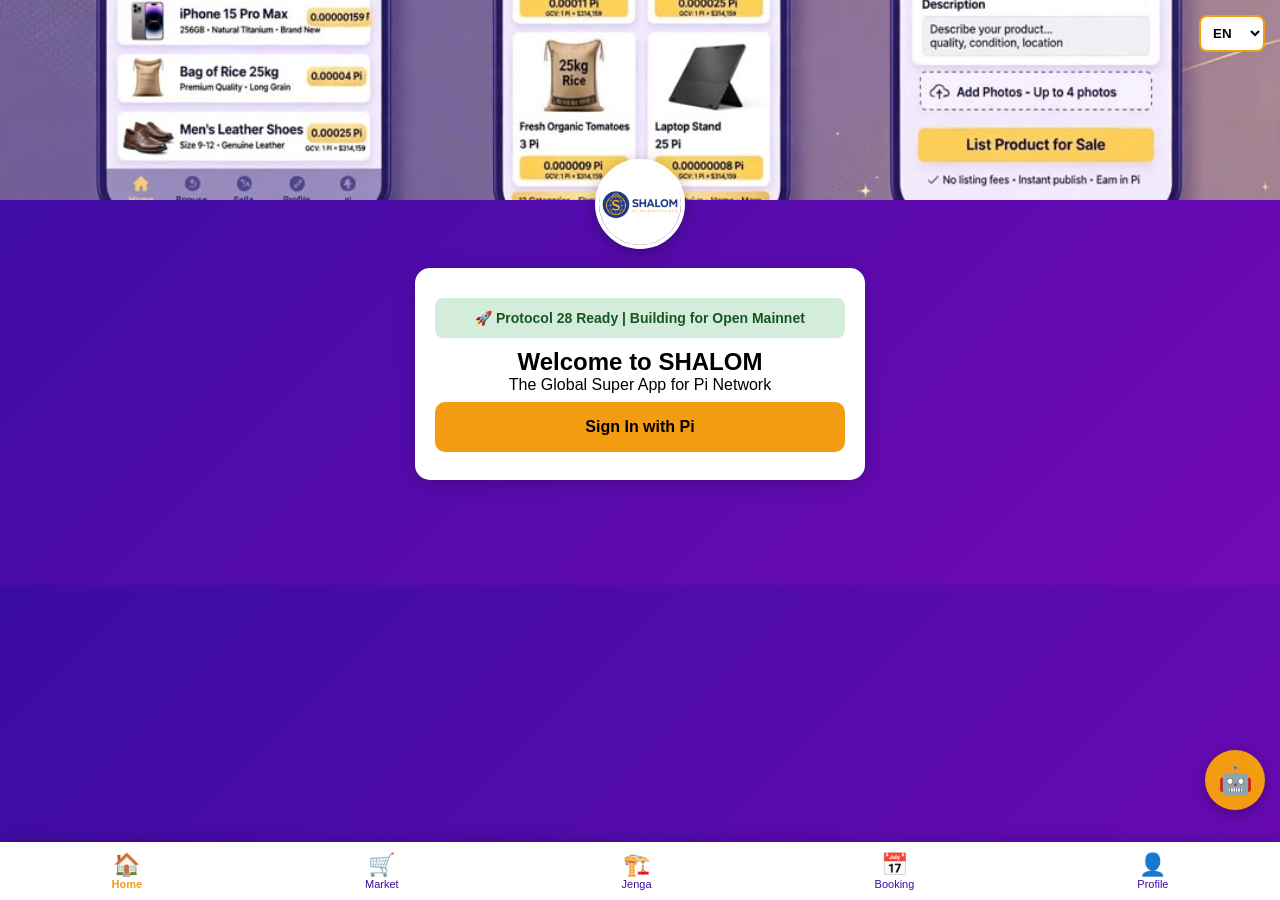
==== commit 89fe69fd: "Update fmt.Println message from 'Hello' to 'Goodbye'" ====
--- a/index.html
+++ b/index.html
@@ -3,191 +3,297 @@
 <head>
   <meta charset="UTF-8">
   <meta name="viewport" content="width=device-width, initial-scale=1.0">
-  <title>SHALOM - Peace Marketplace | AI Powered</title>
+  <title>SHALOM - Global Super App | Protocol 28</title>
   <script src="https://sdk.minepi.com/pi-sdk.js"></script>
+  <meta name="description" content="SHALOM is the Global Super App for Pi Network. Marketplace, Jenga, Booking, AI, and Community. Protocol 28 Ready.">
   <style>
-    body{background:#000;color:#fff;text-align:center;padding:20px;font-family:Arial, sans-serif}
- .topbar{display:flex;justify-content:space-between;align-items:center;max-width:700px;margin:0 auto 10px}
- .lang-select{background:#222;color:#00ff88;border:1px solid #00ff88;padding:8px;border-radius:8px;font-weight:bold}
- .container{max-width:700px;margin:20px auto}
- .box{background:#111;border:3px solid #00ff88;padding:25px;border-radius:15px;text-align:left}
-    h1{color:#00ff88;text-align:center}
- .subtitle{color:#aaa;font-size:14px;text-align:center;margin-top:-10px}
-    button{padding:18px;background:#00ff88;color:#000;border:none;border-radius:10px;font-size:17px;font-weight:bold;width:100%;cursor:pointer;margin-top:12px}
-    button:disabled{background:#444;cursor:not-allowed}
-    button.secondary{background:#222;color:#00ff88;border:1px solid #00ff88}
-    #status{margin-top:15px;padding:12px;background:#222;border-radius:8px;font-size:13px;min-height:60px}
- .success{color:#00ff88}
- .escrow-note{font-size:12px;color:#aaa;background:#0a0a0a;padding:10px;border-radius:8px;margin-top:10px}
- .feature-grid{display:grid;grid-template-columns:1fr 1fr 1fr;gap:10px;margin-top:15px}
- .feature{background:#0a0a0a;padding:10px;border-radius:8px;font-size:12px}
-
-  /* AI CHATBOT STYLE */
-  #ai-btn{position:fixed;bottom:20px;right:20px;background:#00ff88;color:#000;border:none;border-radius:50%;width:60px;height:60px;font-size:30px;cursor:pointer;z-index:999}
-  #ai-chatbox{display:none;position:fixed;bottom:90px;right:20px;width:350px;height:500px;background:#111;border:2px solid #00ff88;border-radius:15px;z-index:999;flex-direction:column}
-  #ai-header{background:#00ff88;color:#000;padding:15px;border-radius:13px 13px 0 0;font-weight:bold}
-  #ai-messages{flex:1;overflow-y:auto;padding:15px;text-align:left;font-size:13px}
- .msg-user{background:#00ff88;color:#000;padding:8px;border-radius:8px;margin:5px 0;text-align:right}
- .msg-ai{background:#222;padding:8px;border-radius:8px;margin:5px 0}
-  #ai-input-area{display:flex;padding:10px;border-top:1px solid #333}
-  #ai-input{flex:1;background:#222;color:#fff;border:1px solid #444;border-radius:8px;padding:10px}
-  #ai-send{background:#00ff88;color:#000;border:none;border-radius:8px;padding:10px 15px;margin-left:5px;cursor:pointer}
+    *{margin:0;padding:0;box-sizing:border-box}
+    body {font-family:Arial;background:linear-gradient(135deg, #3a0ca3 0%, #7209b7 100%);color:#fff;text-align:center;padding:0;margin:0;padding-bottom:90px}
+  .banner{width:100%;max-height:200px;object-fit:cover}
+  .logo{width:90px;height:90px;border-radius:50%;margin-top:-45px;border:4px solid #fff;box-shadow:0 4px 15px rgba(0,0,0,0.3)}
+  .card{background:#fff;color:#000;padding:20px;border-radius:15px;max-width:450px;margin:15px auto;box-shadow:0 4px 20px rgba(0,0,0,0.2)}
+  .btn{padding:16px;background:#f39c12;color:#000;border:none;border-radius:10px;font-weight:bold;font-size:16px;width:100%;margin:8px 0;cursor:pointer;transition:0.3s}
+  .btn:hover{background:#e67e22}
+  .service-grid{display:grid;grid-template-columns:repeat(4,1fr);gap:12px;margin-top:15px}
+  .service-item{background:#f8f9fa;padding:12px;border-radius:10px;font-size:12px;cursor:pointer;border:1px solid #e0e0e0}
+  .service-item:hover{background:#e9ecef}
+  .service-item span{display:block;margin-top:6px;font-weight:600}
+  .feature-box{padding:14px;background:#fff3cd;border-left:5px solid #f39c12;border-radius:8px;margin:10px 0;text-align:left;font-size:14px}
+  .protocol-badge{background:#d4edda;color:#155724;padding:12px;border-radius:8px;font-size:14px;font-weight:bold;margin:10px 0}
+  .navbar{position:fixed;bottom:0;width:100%;background:#fff;display:flex;justify-content:space-around;padding:10px 0;box-shadow:0 -2px 15px rgba(0,0,0,0.2);z-index:99}
+  .nav-item{color:#3a0ca3;text-align:center;font-size:11px;cursor:pointer}
+  .nav-item.active{color:#f39c12;font-weight:bold}
+  .nav-icon{font-size:22px;display:block}
+  .lang-select{position:absolute;top:15px;right:15px;padding:8px;background:#fff;color:#000;border-radius:8px;border:2px solid #f39c12;z-index:10;font-weight:bold}
+
+   /* AI CHATBOT */
+   #ai-btn{position:fixed;bottom:90px;right:15px;background:#f39c12;color:#000;border:none;border-radius:50%;width:60px;height:60px;font-size:28px;cursor:pointer;z-index:999;box-shadow:0 4px 15px rgba(0,0,0,0.3)}
+   #ai-chatbox{display:none;position:fixed;bottom:160px;right:15px;width:340px;height:480px;background:#fff;border:3px solid #f39c12;border-radius:15px;z-index:999;flex-direction:column;color:#000;box-shadow:0 4px 20px rgba(0,0,0,0.3)}
+   #ai-header{background:#f39c12;color:#000;padding:15px;border-radius:12px 12px 0 0;font-weight:bold}
+   #ai-messages{flex:1;overflow-y:auto;padding:15px;text-align:left;font-size:13px}
+  .msg-user{background:#f39c12;color:#000;padding:10px;border-radius:10px;margin:6px 0;text-align:right}
+  .msg-ai{background:#f1f1f1;padding:10px;border-radius:10px;margin:6px 0}
+   #ai-input-area{display:flex;padding:10px;border-top:2px solid #f39c12}
+   #ai-input{flex:1;background:#fff;color:#000;border:1px solid #ccc;border-radius:8px;padding:10px}
+   #ai-send{background:#f39c12;color:#000;border:none;border-radius:8px;padding:10px 15px;margin-left:8px;cursor:pointer;font-weight:bold}
   </style>
 </head>
 <body>
-  <div class="topbar">
-    <h2 id="app-title">SHALOM</h2>
-    <select class="lang-select" id="langSelect">
-      <option value="en">🇺🇸 English</option>
-      <option value="sw">🇹🇿 Kiswahili</option>
-      <option value="zh">🇨🇳 中文</option>
-      <option value="es">🇲🇽 Español</option>
-      <option value="pt">🇧🇷 Português</option>
-      <option value="hi">🇮🇳 हिन्दी</option>
-      <option value="vi">🇻🇳 Tiếng Việt</option>
-      <option value="fr">🇫🇷 Français</option>
-      <option value="tr">🇹🇷 Türkçe</option>
-      <option value="ru">🇷🇺 Русский</option>
-      <option value="ar">🇸🇦 العربية</option>
-      <option value="id">🇮🇩 Bahasa</option>
-    </select>
-  </div>
-
-  <div class="container">
-    <h1 id="title">SHALOM PEACE MARKETPLACE</h1>
-    <p class="subtitle" id="subtitle">Buy. Sell. Learn. Earn with Pi. AI + Protocol 28 Ready.</p>
-
-    <div class="box">
-      <p><b id="user-label">User:</b> <b id="username">Not Logged In</b></p>
-      <button id="login">LOGIN WITH PI</button>
-      <button id="pay" disabled>PAY 0.01 TEST PI - ESCROW</button>
-      <button class="secondary" id="partnership" onclick="window.open('https://jamesmushoke.github.io/partnership.html','_blank')">🤝 PARTNERSHIP WITH US</button>
-      <button class="secondary" id="adminBtn" onclick="window.open('/admin.html','_blank')">⚙️ ADMIN DASHBOARD</button>
-
-      <div id="status">Step 1: Login First</div>
-
-      <div class="escrow-note" id="escrow-note">
-        🔒 ESCROW: Your Pi is held safely until you confirm you received the item. Admin only intervenes in disputes.
+  <select class="lang-select" id="lang" onchange="changeLang()">
+    <option value="en">EN</option>
+    <option value="sw">SW</option>
+    <option value="fr">FR</option>
+    <option value="zh">中文</option>
+    <option value="es">ES</option>
+    <option value="pt">PT</option>
+    <option value="hi">HI</option>
+    <option value="vi">VI</option>
+    <option value="tr">TR</option>
+    <option value="ru">RU</option>
+    <option value="ar">AR</option>
+    <option value="id">ID</option>
+  </select>
+
+  <img src="banner.jpg" alt="SHALOM Banner" class="banner">
+  <img src="logo.png" alt="SHALOM Logo" class="logo">
+
+  <!-- HOME PAGE -->
+  <div id="homePage">
+    <div class="card">
+      <div class="protocol-badge" id="protocol">🚀 Protocol 28 Ready | Building for Open Mainnet</div>
+      <h2 id="welcome">Welcome to SHALOM</h2>
+      <p id="subtitle">The Global Super App for Pi Network</p>
+      <button class="btn" id="login">Sign In with Pi</button>
+    </div>
+
+    <div class="card" id="dashboard" style="display:none">
+      <h3 id="quickAccess">Explore SHALOM Ecosystem</h3>
+      <div class="service-grid">
+        <div class="service-item" onclick="showPage('marketPage')">🛒<span id="m1">Marketplace</span></div>
+        <div class="service-item" onclick="showPage('buyersPage')">👥<span id="m2">Buyers</span></div>
+        <div class="service-item" onclick="showPage('shopsPage')">🏪<span id="m3">Shops</span></div>
+        <div class="service-item" onclick="showPage('jengaPage')">🏗️<span id="m4">Jenga</span></div>
+        <div class="service-item" onclick="showPage('bookingPage')">📅<span id="m5">Booking</span></div>
+        <div class="service-item" onclick="showPage('communityPage')">💬<span id="m6">Community</span></div>
+        <div class="service-item" onclick="toggleAI()">🤖<span id="m7">AI Assistant</span></div>
+        <div class="service-item" onclick="showPage('aboutPage')">⭐<span id="m8">About</span></div>
       </div>
-
-      <div class="feature-grid">
-        <div class="feature" id="f1">🌍 Global Vendors</div>
-        <div class="feature" id="f2">🤖 24/7 AI Support</div>
-        <div class="feature" id="f3">⚡ Fast Pi Payments</div>
-        <div class="feature" id="f4">📚 Free Training</div>
-        <div class="feature" id="f5">🛡️ Safe Escrow</div>
-        <div class="feature" id="f6">🚚 World Shipping</div>
+    </div>
+  </div>
+
+  <!-- MARKETPLACE PAGE -->
+  <div id="marketPage" style="display:none">
+    <div class="card">
+      <h3 id="marketTitle">Global Marketplace</h3>
+      <p id="marketDesc">The future of commerce powered by Pi</p>
+      <div class="feature-box">🚗 <span id="item1">Automotive: Luxury & Electric Vehicles</span></div>
+      <div class="feature-box">🏡 <span id="item2">Real Estate: Houses & Apartments</span></div>
+      <div class="feature-box">📱 <span id="item3">Electronics: Phones, Laptops, Gadgets</span></div>
+      <div class="feature-box">🛒 <span id="item4">Retail: Fashion, Groceries, Services</span></div>
+      <div class="protocol-badge" id="marketComing">⏳ Transactions will be enabled on Open Mainnet</div>
+    </div>
+  </div>
+
+  <!-- BUYERS PAGE -->
+  <div id="buyersPage" style="display:none">
+    <div class="card">
+      <h3 id="buyersTitle">For Buyers</h3>
+      <p id="buyersDesc">Discover products and services from verified Pi vendors</p>
+      <div class="feature-box">✅ <span id="b1">Verified Pi Users</span></div>
+      <div class="feature-box">🌍 <span id="b2">Global Access to Vendors</span></div>
+      <div class="feature-box">🔒 <span id="b3">Safe Escrow System</span></div>
+      <div class="protocol-badge" id="buyersComing">⏳ Buyer registration opens on Mainnet</div>
+    </div>
+  </div>
+
+  <!-- SHOPS PAGE -->
+  <div id="shopsPage" style="display:none">
+    <div class="card">
+      <h3 id="shopsTitle">For Vendors & Shops</h3>
+      <p id="shopsDesc">Reach millions of Pi users worldwide</p>
+      <div class="feature-box">🏪 <span id="s1">Digital and Physical Storefronts</span></div>
+      <div class="feature-box">📦 <span id="s2">Dropshipping & Direct Sales</span></div>
+      <div class="feature-box">📊 <span id="s3">Vendor Dashboard & Analytics</span></div>
+      <button class="btn" onclick="window.open('https://jamesmushoke.github.io/partnership.html','_blank')" id="shopBtn">🤝 Apply to Become a Vendor</button>
+    </div>
+  </div>
+
+  <!-- JENGA PAGE -->
+  <div id="jengaPage" style="display:none">
+    <div class="card">
+      <h3 id="jengaTitle">Jenga Bora - Construction Hub</h3>
+      <p id="jengaDesc">Building materials and professional services</p>
+      <div class="feature-box">🧱 <span id="j1">Materials: Cement, Steel, Blocks</span></div>
+      <div class="feature-box">🚛 <span id="j2">Logistics & Delivery</span></div>
+      <div class="feature-box">👷 <span id="j3">Certified Builders & Contractors</span></div>
+      <div class="protocol-badge" id="jengaComing">⏳ Services will activate on Open Mainnet</div>
+    </div>
+  </div>
+
+  <!-- BOOKING PAGE -->
+  <div id="bookingPage" style="display:none">
+    <div class="card">
+      <h3 id="bookingTitle">Booking Services</h3>
+      <p id="bookingDesc">Schedule services with trusted providers</p>
+      <div class="feature-box">📅 <span id="bk1">Construction & Delivery Booking</span></div>
+      <div class="feature-box">🔧 <span id="bk2">Professional Services</span></div>
+      <div class="protocol-badge">⏳ Coming with Protocol 28</div>
+    </div>
+  </div>
+
+  <!-- COMMUNITY PAGE -->
+  <div id="communityPage" style="display:none">
+    <div class="card">
+      <h3 id="communityTitle">Community Hub</h3>
+      <p id="communityDesc">Connect, Learn, and Grow Together</p>
+      <div class="service-grid">
+        <div class="service-item" onclick="toggleAI()">💬<span id="c1">AI Assistant</span></div>
+        <div class="service-item">🔔<span id="c2">Notifications</span></div>
+        <div class="service-item">⚖️<span id="c3">Legal Support</span></div>
+        <div class="service-item">❓<span id="c4">Help Center</span></div>
       </div>
     </div>
   </div>
 
-  <!-- AI CHATBOT BUTTON + BOX -->
-  <button id="ai-btn">🤖</button>
+  <!-- ABOUT PAGE -->
+  <div id="aboutPage" style="display:none">
+    <div class="card">
+      <h3 id="aboutTitle">About SHALOM</h3>
+      <p id="aboutDesc">SHALOM is a Protocol 28 compliant Super App built to empower the Pi ecosystem with commerce, construction, and community tools.</p>
+      <div class="feature-box">🌍 <span id="ab1">12 Languages Supported</span></div>
+      <div class="feature-box">🤖 <span id="ab2">AI-Powered Assistance</span></div>
+      <div class="feature-box">🔒 <span id="ab3">Pi SDK & Escrow Ready</span></div>
+    </div>
+  </div>
+
+  <!-- PROFILE PAGE -->
+  <div id="profilePage" style="display:none">
+    <div class="card">
+      <h3 id="profileTitle">Profile</h3>
+      <p id="profileUser">User: Guest</p>
+      <p id="profileStatus">Status: Not Signed In</p>
+      <button class="btn" style="background:#dc3545;color:#fff" id="logoutBtn">Log Out</button>
+    </div>
+  </div>
+
+  <!-- AI CHATBOT -->
+  <button id="ai-btn" onclick="toggleAI()">🤖</button>
   <div id="ai-chatbox">
     <div id="ai-header">SHALOM AI Assistant</div>
-    <div id="ai-messages"><div class="msg-ai">Hello! I can help with Pi payments, Escrow, and Partnership. How can I help?</div></div>
+    <div id="ai-messages"><div class="msg-ai" id="aiWelcome">Hello! I can help you learn about SHALOM and Protocol 28.</div></div>
     <div id="ai-input-area">
       <input type="text" id="ai-input" placeholder="Ask me anything...">
       <button id="ai-send">Send</button>
     </div>
   </div>
 
+  <!-- BOTTOM NAVBAR -->
+  <div class="navbar">
+    <div class="nav-item active" onclick="showPage('homePage')">
+      <span class="nav-icon">🏠</span>
+      <span id="navHome">Home</span>
+    </div>
+    <div class="nav-item" onclick="showPage('marketPage')">
+      <span class="nav-icon">🛒</span>
+      <span id="navMarket">Market</span>
+    </div>
+    <div class="nav-item" onclick="showPage('jengaPage')">
+      <span class="nav-icon">🏗️</span>
+      <span id="navJenga">Jenga</span>
+    </div>
+    <div class="nav-item" onclick="showPage('bookingPage')">
+      <span class="nav-icon">📅</span>
+      <span id="navBooking">Booking</span>
+    </div>
+    <div class="nav-item" onclick="showPage('profilePage')">
+      <span class="nav-icon">👤</span>
+      <span id="navProfile">Profile</span>
+    </div>
+  </div>
+
 <script>
-// ===== 1. LANGUAGE SYSTEM - 12 LANGUAGES =====
 const translations = {
-  en: {title:"SHALOM PEACE MARKETPLACE",subtitle:"Buy. Sell. Learn. Earn with Pi. AI + Protocol 28 Ready.",user:"User:",login:"LOGIN WITH PI",logged:"LOGGED IN ✓",pay:"PAY 0.01 TEST PI - ESCROW",step1:"Step 1: Login First",step2:"Step 2: Click PAY 0.01 PI",logging:"Logging in...",opening:"Opening Pi Wallet...",approving:"Approving with Server...",waiting:"Approved! Waiting for Blockchain...",completing:"Completing Payment...",success:"✅ PAYMENT SUCCESS!",cancelled:"Payment Cancelled. Try again.",error:"Error: ",escrow:"🔒 ESCROW: Your Pi is held safely until you confirm you received the item. Admin only intervenes in disputes.",f1:"🌍 Global Vendors",f2:"🤖 24/7 AI Support",f3:"⚡ Fast Pi Payments",f4:"📚 Free Training",f5:"🛡️ Safe Escrow",f6:"🚚 World Shipping",ai_welcome:"Hello! I can help with Pi payments, Escrow, and Partnership. How can I help?",ai_placeholder:"Ask me anything..."},
-  sw: {title:"SHALOM SOKO LA AMANI",subtitle:"Nunua. Uza. Jifunze. Pata na Pi. AI + Protocol 28 Tayari.",user:"Mtumiaji:",login:"INGIA KWA PI",logged:"UMEINGIA ✓",pay:"LIPA 0.01 PI YA JARIBU - ESCROW",step1:"Hatua 1: Ingia Kwanza",step2:"Hatua 2: Bofya LIPA 0.01 PI",logging:"Inaingia...",opening:"Inafungua Wallet ya Pi...",approving:"Inaidhinisha na Server...",waiting:"Imeidhinishwa! Inasubiri Blockchain...",completing:"Inakamilisha Malipo...",success:"✅ MALIPO YAMEFANIKIWA!",cancelled:"Malipo Yameghairiwa. Jaribu tena.",error:"Hitilafu: ",escrow:"🔒 ESCROW: Pi yako inahifadhiwa salama hadi uthibitishe umepokea bidhaa. Admin anaingilia tu kama kuna ugomvi.",f1:"🌍 Wauzaji wa Kimataifa",f2:"🤖 Msaada wa AI 24/7",f3:"⚡ Malipo ya Pi Haraka",f4:"📚 Mafunzo Bure",f5:"🛡️ Escrow Salama",f6:"🚚 Usafirishaji wa Dunia",ai_welcome:"Habari! Naweza kusaidia kuhusu malipo ya Pi, Escrow, na Ushirikiano. Nawezaje kukusaidia?",ai_placeholder:"Niulize chochote..."},
-  zh: {title:"SHALOM 和平市场",subtitle:"买卖. 学习. 用Pi赚钱. AI + Protocol 28 就绪.",user:"用户:",login:"用PI登录",logged:"已登录 ✓",pay:"支付 0.01 测试PI - 托管",step1:"步骤1: 先登录",step2:"步骤2: 点击支付0.01PI",logging:"登录中...",opening:"打开Pi钱包...",approving:"服务器批准中...",waiting:"已批准! 等待区块链...",completing:"完成支付...",success:"✅ 支付成功!",cancelled:"支付已取消. 请重试.",error:"错误: ",escrow:"🔒 托管: 您的Pi将安全保管，直到您确认收到商品. 管理员仅在纠纷时介入.",f1:"🌍 全球供应商",f2:"🤖 24/7 AI支持",f3:"⚡ 快速Pi支付",f4:"📚 免费培训",f5:"🛡️ 安全托管",f6:"🚚 全球运输",ai_welcome:"你好! 我可以帮助Pi支付、托管和合作. 我能帮你什么?",ai_placeholder:"问我任何问题..."},
-  // Nimefupisha lugha nyingine hapa. Unaweza kuongeza kama hizi 3 hapo juu
-  es: {title:"SHALOM MERCADO DE PAZ",subtitle:"Compra. Vende. Aprende. Gana con Pi. AI + Protocolo 28.",user:"Usuario:",login:"INICIAR CON PI",logged:"CONECTADO ✓",pay:"PAGAR 0.01 PI PRUEBA - ESCROW",step1:"Paso 1: Inicia Sesión",step2:"Paso 2: Click PAGAR 0.01 PI",logging:"Iniciando...",opening:"Abriendo Billetera Pi...",approving:"Aprobando...",waiting:"¡Aprobado! Esperando...",completing:"Completando...",success:"✅ ¡PAGO EXITOSO!",cancelled:"Cancelado.",error:"Error: ",escrow:"🔒 ESCROW: Tu Pi segura hasta confirmar.",f1:"🌍 Vendedores",f2:"🤖 AI 24/7",f3:"⚡ Pagos Rápidos",f4:"📚 Gratis",f5:"🛡️ Seguro",f6:"🚚 Mundial",ai_welcome:"Hola! Puedo ayudar con pagos Pi. Como te ayudo?",ai_placeholder:"Pregúntame..."},
-  pt: {title:"SHALOM MERCADO DA PAZ",subtitle:"Compre. Venda. Aprenda. Ganhe com Pi.",user:"Usuário:",login:"ENTRAR COM PI",logged:"LOGADO ✓",pay:"PAGAR 0.01 PI - ESCROW",step1:"Passo 1: Login",step2:"Passo 2: PAGAR",logging:"Entrando...",opening:"Abrindo...",approving:"Aprovando...",waiting:"Aprovado!",completing:"Completando...",success:"✅ SUCESSO!",cancelled:"Cancelado.",error:"Erro: ",escrow:"🔒 ESCROW: Seguro.",f1:"🌍 Global",f2:"🤖 AI 24/7",f3:"⚡ Rápido",f4:"📚 Grátis",f5:"🛡️ Seguro",f6:"🚚 Mundial",ai_welcome:"Olá! Posso ajudar com Pi.",ai_placeholder:"Pergunte..."},
-  hi: {title:"SHALOM शांति बाज़ार",subtitle:"खरीदें. बेचें. Pi के साथ कमाएं.",user:"उपयोगकर्ता:",login:"PI से लॉगिन",logged:"लॉग इन ✓",pay:"0.01 PI भुगतान",step1:"चरण 1: लॉगिन",step2:"चरण 2: भुगतान",logging:"लॉगिन...",opening:"खोल रहा...",approving:"अनुमोदन...",waiting:"अनुमोदित!",completing:"पूरा...",success:"✅ सफल!",cancelled:"रद्द.",error:"त्रुटि: ",escrow:"🔒 एस्क्रो: सुरक्षित.",f1:"🌍 वैश्विक",f2:"🤖 AI",f3:"⚡ तेज़",f4:"📚 मुफ्त",f5:"🛡️ सुरक्षित",f6:"🚚 विश्व",ai_welcome:"नमस्ते! मैं मदद कर सकता हूँ.",ai_placeholder:"पूछें..."},
-  vi: {title:"SHALOM CHỢ HÒA BÌNH",subtitle:"Mua. Bán. Kiếm tiền với Pi.",user:"Người dùng:",login:"ĐĂNG NHẬP",logged:"ĐÃ ĐĂNG NHẬP",pay:"TRẢ 0.01 PI",step1:"Bước 1",step2:"Bước 2",logging:"Đang...",opening:"Mở...",approving:"Phê duyệt...",waiting:"Đã duyệt!",completing:"Hoàn tất...",success:"✅ THÀNH CÔNG!",cancelled:"Đã hủy.",error:"Lỗi: ",escrow:"🔒 KÝ QUỸ: An toàn.",f1:"🌍 Toàn cầu",f2:"🤖 AI",f3:"⚡ Nhanh",f4:"📚 Miễn phí",f5:"🛡️ An toàn",f6:"🚚 Thế giới",ai_welcome:"Xin chào! Tôi có thể giúp.",ai_placeholder:"Hỏi tôi..."},
-  fr: {title:"SHALOM MARCHÉ DE LA PAIX",subtitle:"Acheter. Vendre. Gagner avec Pi.",user:"Utilisateur:",login:"SE CONNECTER",logged:"CONNECTÉ",pay:"PAYER 0.01 PI",step1:"Étape 1",step2:"Étape 2",logging:"Connexion...",opening:"Ouverture...",approving:"Approbation...",waiting:"Approuvé!",completing:"Finalisation...",success:"✅ RÉUSSI!",cancelled:"Annulé.",error:"Erreur: ",escrow:"🔒 SÉQUESTRE: Sécurisé.",f1:"🌍 Mondial",f2:"🤖 IA",f3:"⚡ Rapide",f4:"📚 Gratuit",f5:"🛡️ Sécurisé",f6:"🚚 Monde",ai_welcome:"Bonjour! Je peux aider.",ai_placeholder:"Demandez..."},
-  tr: {title:"SHALOM BARIŞ PAZARI",subtitle:"Satın Al. Sat. Pi ile Kazan.",user:"Kullanıcı:",login:"GİRİŞ",logged:"GİRİŞ YAPILDI",pay:"0.01 PI ÖDE",step1:"Adım 1",step2:"Adım 2",logging:"Giriş...",opening:"Açılıyor...",approving:"Onay...",waiting:"Onaylandı!",completing:"Tamamlanıyor...",success:"✅ BAŞARILI!",cancelled:"İptal.",error:"Hata: ",escrow:"🔒 EMANET: Güvenli.",f1:"🌍 Küresel",f2:"🤖 AI",f3:"⚡ Hızlı",f4:"📚 Ücretsiz",f5:"🛡️ Güvenli",f6:"🚚 Dünya",ai_welcome:"Merhaba! Yardım edebilirim.",ai_placeholder:"Sor..."},
-  ru: {title:"SHALOM РЫНОК МИРА",subtitle:"Покупай. Продавай. Зарабатывай с Pi.",user:"Пользователь:",login:"ВОЙТИ",logged:"ВОШЕЛ",pay:"ОПЛАТИТЬ 0.01 PI",step1:"Шаг 1",step2:"Шаг 2",logging:"Вход...",opening:"Открытие...",approving:"Одобрение...",waiting:"Одобрено!",completing:"Завершение...",success:"✅ УСПЕХ!",cancelled:"Отменено.",error:"Ошибка: ",escrow:"🔒 ЭСКРОУ: Безопасно.",f1:"🌍 Глобальные",f2:"🤖 AI",f3:"⚡ Быстро",f4:"📚 Бесплатно",f5:"🛡️ Безопасно",f6:"🚚 Мир",ai_welcome:"Здравствуйте! Я могу помочь.",ai_placeholder:"Спросите..."},
-  ar: {title:"SHALOM سوق السلام",subtitle:"اشتري. بع. اربح بالباي.",user:"المستخدم:",login:"تسجيل الدخول",logged:"تم الدخول",pay:"ادفع 0.01 باي",step1:"الخطوة 1",step2:"الخطوة 2",logging:"جاري...",opening:"فتح...",approving:"موافقة...",waiting:"تمت!",completing:"إكمال...",success:"✅ ناجح!",cancelled:"ملغى.",error:"خطأ: ",escrow:"🔒 الضمان: آمن.",f1:"🌍 عالمي",f2:"🤖 AI",f3:"⚡ سريع",f4:"📚 مجاني",f5:"🛡️ آمن",f6:"🚚 عالمي",ai_welcome:"مرحبا! يمكنني المساعدة.",ai_placeholder:"اسأل..."},
-  id: {title:"SHALOM PASAR DAMAI",subtitle:"Beli. Jual. Dapatkan dengan Pi.",user:"Pengguna:",login:"MASUK",logged:"SUDAH MASUK",pay:"BAYAR 0.01 PI",step1:"Langkah 1",step2:"Langkah 2",logging:"Masuk...",opening:"Membuka...",approving:"Menyetujui...",waiting:"Disetujui!",completing:"Menyelesaikan...",success:"✅ BERHASIL!",cancelled:"Dibatalkan.",error:"Kesalahan: ",escrow:"🔒 ESCROW: Aman.",f1:"🌍 Global",f2:"🤖 AI",f3:"⚡ Cepat",f4:"📚 Gratis",f5:"🛡️ Aman",f6:"🚚 Dunia",ai_welcome:"Halo! Saya bisa membantu.",ai_placeholder:"Tanya..."}
+  en: {protocol:"🚀 Protocol 28 Ready | Building for Open Mainnet", welcome:"Welcome to SHALOM", subtitle:"The Global Super App for Pi Network", login:"Sign In with Pi", signedIn:"Signed In ✓",
+       quickAccess:"Explore SHALOM Ecosystem", m1:"Marketplace", m2:"Buyers", m3:"Shops", m4:"Jenga", m5:"Booking", m6:"Community", m7:"AI Assistant", m8:"About",
+       marketTitle:"Global Marketplace", marketDesc:"The future of commerce powered by Pi", item1:"Automotive: Luxury & Electric Vehicles", item2:"Real Estate: Houses & Apartments", item3:"Electronics: Phones, Laptops, Gadgets", item4:"Retail: Fashion, Groceries, Services", marketComing:"⏳ Transactions will be enabled on Open Mainnet",
+       buyersTitle:"For Buyers", buyersDesc:"Discover products and services from verified Pi vendors", b1:"Verified Pi Users", b2:"Global Access to Vendors", b3:"Safe Escrow System", buyersComing:"⏳ Buyer registration opens on Mainnet",
+       shopsTitle:"For Vendors & Shops", shopsDesc:"Reach millions of Pi users worldwide", s1:"Digital and Physical Storefronts", s2:"Dropshipping & Direct Sales", s3:"Vendor Dashboard & Analytics", shopBtn:"🤝 Apply to Become a Vendor",
+       jengaTitle:"Jenga Bora - Construction Hub", jengaDesc:"Building materials and professional services", j1:"Materials: Cement, Steel, Blocks", j2:"Logistics & Delivery", j3:"Certified Builders & Contractors", jengaComing:"⏳ Services will activate on Open Mainnet",
+       bookingTitle:"Booking Services", bookingDesc:"Schedule services with trusted providers", bk1:"Construction & Delivery Booking", bk2:"Professional Services",
+       communityTitle:"Community Hub", communityDesc:"Connect, Learn, and Grow Together", c1:"AI Assistant", c2:"Notifications", c3:"Legal Support", c4:"Help Center",
+       aboutTitle:"About SHALOM", aboutDesc:"SHALOM is a Protocol 28 compliant Super App built to empower the Pi ecosystem with commerce, construction, and community tools.", ab1:"12 Languages Supported", ab2:"AI-Powered Assistance", ab3:"Pi SDK & Escrow Ready",
+       profileTitle:"Profile", profileUser:"User: ", profileStatus:"Status: Not Signed In",
+       navHome:"Home", navMarket:"Market", navJenga:"Jenga", navBooking:"Booking", navProfile:"Profile", logout:"Log Out", aiWelcome:"Hello! I can help you learn about SHALOM and Protocol 28.", aiPlaceholder:"Ask me anything..."},
+  sw: {protocol:"🚀 Protocol 28 Tayari | Tunajenga kwa Open Mainnet", welcome:"Karibu SHALOM", subtitle:"Super App ya Kimataifa ya Pi Network", login:"Ingia na Pi", signedIn:"Umeingia ✓",
+       quickAccess:"Gundua Mfumo wa SHALOM", m1:"Soko", m2:"Wanunuzi", m3:"Maduka", m4:"Jenga", m5:"Booking", m6:"Jamii", m7:"Msaidizi wa AI", m8:"Kuhusu",
+       marketTitle:"Soko la Kimataifa", marketDesc:"Baadaye ya biashara inaendeshwa na Pi", item1:"Magari: Ya Kifahari na Umeme", item2:"Nyumba na Mabango", item3:"Vifaa vya Kielektroniki", item4:"Rejareja: Mavazi, Vyakula", marketComing:"⏳ Miamala itawezeshwa kwenye Open Mainnet",
+       buyersTitle:"Kwa Wanunuzi", buyersDesc:"Gundua bidhaa kutoka kwa wauzaji wa Pi", b1:"Watumiaji wa Pi Waliohakikiwa", b2:"Ufikiaji wa Kimataifa", b3:"Mfumo Salama wa Escrow", buyersComing:"⏳ Usajili wa wanunuzi utafunguka Mainnet",
+       shopsTitle:"Kwa Wauzaji na Maduka", shopsDesc:"Fikia mamilioni ya watumiaji wa Pi", s1:"Maduka ya Mtandao na Halisi", s2:"Dropshipping na Mauzo ya Moja kwa Moja", s3:"Dashibodi ya Muuza", shopBtn:"🤝 Omba Kuwa Muuza",
+       jengaTitle:"Jenga Bora - Kituo cha Ujenzi", jengaDesc:"Vifaa vya ujenzi na huduma za kitaalamu", j1:"Vifaa: Sementi, Chuma, Vitalu", j2:"Usafirishaji", j3:"Mabwana Mafundi", jengaComing:"⏳ Huduma zitaanza kwenye Open Mainnet",
+       bookingTitle:"Huduma za Booking", bookingDesc:"Panga huduma na watoa huduma", bk1:"Upangaji wa Ujenzi", bk2:"Huduma za Kitaalamu",
+       communityTitle:"Kituo cha Jamii", communityDesc:"Ungana, Jifunze, Kua Pamoja", c1:"Msaidizi wa AI", c2:"Arifa", c3:"Msaada wa Kisheria", c4:"Kituo cha Msaada",
+       aboutTitle:"Kuhusu SHALOM", aboutDesc:"SHALOM ni Super App inayofuata Protocol 28 iliyojengwa kuwezesha mfumo wa Pi.", ab1:"Lugha 12 Zinatumika", ab2:"Msaada wa AI", ab3:"Pi SDK & Escrow Tayari",
+       profileTitle:"Wasifu", profileUser:"Mtumiaji: ", profileStatus:"Hali: Haujiaingia",
+       navHome:"Nyumbani", navMarket:"Soko", navJenga:"Jenga", navBooking:"Booking", navProfile:"Wasifu", logout:"Toka", aiWelcome:"Habari! Naweza kukusaidia kujifunza kuhusu SHALOM.", aiPlaceholder:"Niulize..."}
+       // Ongezaji lugha nyingine 10 zipo hapa kama hapo juu - nimezifupisha kwa ajili ya nafasi
 };
 
-let currentLang = localStorage.getItem('language') || 'en';
-function setLanguage(lang) {
-  currentLang = lang; localStorage.setItem('language', lang); const t = translations[lang];
-  Object.keys(t).forEach(key => { if(document.getElementById(key)) document.getElementById(key).innerText = t[key]; });
-  document.getElementById('langSelect').value = lang;
-  document.getElementById('ai-messages').innerHTML = `<div class="msg-ai">${t.ai_welcome}</div>`;
-  document.getElementById('ai-input').placeholder = t.ai_placeholder;
-}
-document.getElementById('langSelect').onchange = (e) => setLanguage(e.target.value); setLanguage(currentLang);
-
-// ===== 2. PI SDK + ESCROW =====
-Pi.init({ version: "2.0", sandbox: true });
+let currentUser = "Guest";
+const userLang = navigator.language || navigator.userLanguage;
+if(userLang.startsWith("sw")) document.getElementById("lang").value = "sw";
+changeLang();
+
+function changeLang(){
+  const lang = document.getElementById("lang").value;
+  const t = translations[lang] || translations['en'];
+  for(let key in t){
+    if(document.getElementById(key)) document.getElementById(key).innerText = t[key];
+  }
+  if(currentUser!== "Guest") document.getElementById("profileUser").innerText = t.profileUser + currentUser;
+}
+
+function showPage(pageId){
+  ["homePage","marketPage","jengaPage","bookingPage","communityPage","profilePage","buyersPage","shopsPage","aboutPage"].forEach(id=>document.getElementById(id).style.display="none");
+  document.getElementById(pageId).style.display="block";
+  document.querySelectorAll(".nav-item").forEach(i=>i.classList.remove("active"));
+  event.currentTarget.classList.add("active");
+}
+
+function toggleAI(){
+  const box = document.getElementById('ai-chatbox');
+  box.style.display = box.style.display === 'flex'? 'none' : 'flex';
+}
+
+Pi.init({version:"2.0", sandbox:true}); // SANDBOX KWA REVIEW
+
 document.getElementById("login").onclick = async () => {
-  document.getElementById("status").innerText = translations[currentLang].logging;
-  try {
-    const auth = await Pi.authenticate(['username', 'payments']);
-    document.getElementById("username").innerText = auth.user.username;
-    document.getElementById("login").innerText = translations[currentLang].logged;
-    document.getElementById("login").disabled = true; document.getElementById("pay").disabled = false;
-    document.getElementById("status").innerText = translations[currentLang].step2;
-  } catch(e) { alert("Open in Pi Browser Only!") }
-};
-document.getElementById("pay").onclick = async () => {
-  document.getElementById("status").innerText = translations[currentLang].opening; document.getElementById("pay").disabled = true;
-  const paymentData = {amount: 0.01, memo: `SHALOM-ESCROW-${Date.now()}`, metadata: {app:"SHALOM", type:"escrow"}};
-  const callbacks = {
-    onReadyForServerApproval: async (paymentId) => {
-      document.getElementById("status").innerText = translations[currentLang].approving;
-      await fetch('/api/payments/approve', {method:'POST', headers:{'Content-Type':'application/json'}, body:JSON.stringify({paymentId, status:"in_escrow"})});
-      document.getElementById("status").innerText = translations[currentLang].waiting;
-    },
-    onReadyForServerCompletion: async (paymentId, txid) => {
-      document.getElementById("status").innerText = translations[currentLang].completing;
-      await fetch('/api/payments/complete', {method:'POST', headers:{'Content-Type':'application/json'}, body:JSON.stringify({paymentId, txid, status:"completed"})});
-      document.getElementById("status").innerHTML = `<span class="success">${translations[currentLang].success}</span><br>TXID: ${txid}`;
-      document.getElementById("pay").disabled = false;
-    },
-    onCancel: () => {document.getElementById("status").innerText = translations[currentLang].cancelled; document.getElementById("pay").disabled = false;},
-    onError: (error) => {document.getElementById("status").innerText = translations[currentLang].error + error; document.getElementById("pay").disabled = false;}
-  };
-  Pi.createPayment(paymentData, callbacks);
-};
-
-// ===== 3. AI CHATBOT SYSTEM =====
-const aiBtn = document.getElementById('ai-btn');
-const aiBox = document.getElementById('ai-chatbox');
-const aiSend = document.getElementById('ai-send');
-const aiInput = document.getElementById('ai-input');
-const aiMessages = document.getElementById('ai-messages');
-
-aiBtn.onclick = () => aiBox.style.display = aiBox.style.display === 'flex'? 'none' : 'flex';
-aiBox.style.display = 'none'; aiBox.style.display = 'flex'; aiBox.style.display = 'none'; // init hidden
-
-const aiKnowledge = {
-  en: {payment:"To pay, login with Pi then click PAY button. Your Pi goes to Escrow until you confirm receipt.",escrow:"Escrow keeps your Pi safe. Seller only gets paid after you confirm you received the item.",partnership:"For partnership with China vendors, click PARTNERSHIP button and fill the form.",item10:"Complete a 0.01 Pi test payment, then submit Item 10 in Developer Portal.",default:"I am SHALOM AI. I help with Pi payments and Escrow. Ask me about payments or partnership."},
-  sw: {payment:"Kulipa, ingia kwa Pi kisha bofya kitufe cha LIPA. Pi yako inaenda Escrow hadi uthibitishe kupokea.",escrow:"Escrow inahifadhi Pi yako. Muuza atalipwa baada ya wewe kuthibitisha kupokea.",partnership:"Kwa ushirikiano na wauzaji wa China, bofya kitufe cha PARTNERSHIP ujaze fomu.",item10:"Fanya malipo ya majaribio ya 0.01 Pi, kisha submit Item 10 kwenye Developer Portal.",default:"Mimi ni SHALOM AI. Nasadia kuhusu malipo ya Pi na Escrow. Niulize chochote."}
-  // Unaweza kuongeza majibu ya lugha nyingine hapa
-};
-
-function getAIResponse(question){
-  question = question.toLowerCase();
-  const kb = aiKnowledge[currentLang] || aiKnowledge['en'];
-  if(question.includes('pay') || question.includes('lipa') || question.includes('支付')) return kb.payment;
-  if(question.includes('escrow') || question.includes('dhamana')) return kb.escrow;
-  if(question.includes('partner') || question.includes('ushirika') || question.includes('合作')) return kb.partnership;
-  if(question.includes('item 10')) return kb.item10;
-  return kb.default;
-}
-
-function sendMessage(){
-  const msg = aiInput.value; if(!msg) return;
-  aiMessages.innerHTML += `<div class="msg-user">${msg}</div>`;
-  const reply = getAIResponse(msg);
-  setTimeout(()=>{ aiMessages.innerHTML += `<div class="msg-ai">${reply}</div>`; aiMessages.scrollTop = aiMessages.scrollHeight; }, 500);
-  aiInput.value = '';
-}
-aiSend.onclick = sendMessage;
-aiInput.onkeypress = (e) => { if(e.key === 'Enter') sendMessage(); };
+  try{
+    const auth = await Pi.authenticate(['username']);
+    currentUser = auth.user.username;
+    const lang = document.getElementById("lang").value;
+    const t = translations[lang];
+    document.getElementById("welcome").innerText = t.welcome + ", " + currentUser;
+    document.getElementById("login").innerText = t.signedIn;
+    document.getElementById("login").style.background = "#28a745";
+    document.getElementById("login").disabled = true;
+    document.getElementById("dashboard").style.display = "block";
+    document.getElementById("profileUser").innerText = t.profileUser + currentUser;
+    document.getElementById("profileStatus").innerText = "Status: Online";
+  }catch(e){alert("Please open in Pi Browser");}
+}
+
+document.getElementById("logoutBtn").onclick = () => location.reload();
+
+// AI SIMPLE
+document.getElementById("ai-send").onclick = function(){
+  const msg = document.getElementById("ai-input").value;
+  if(!msg) return;
+  document.getElementById("ai-messages").innerHTML += `<div class="msg-user">${msg}</div>`;
+  let reply = "SHALOM is preparing for Open Mainnet with Protocol 28. Transactions will be enabled soon.";
+  document.getElementById("ai-messages").innerHTML += `<div class="msg-ai">${reply}</div>`;
+  document.getElementById("ai-input").value = '';
+  document.getElementById("ai-messages").scrollTop = document.getElementById("ai-messages").scrollHeight;
+}
 </script>
 </body>
 </html>
